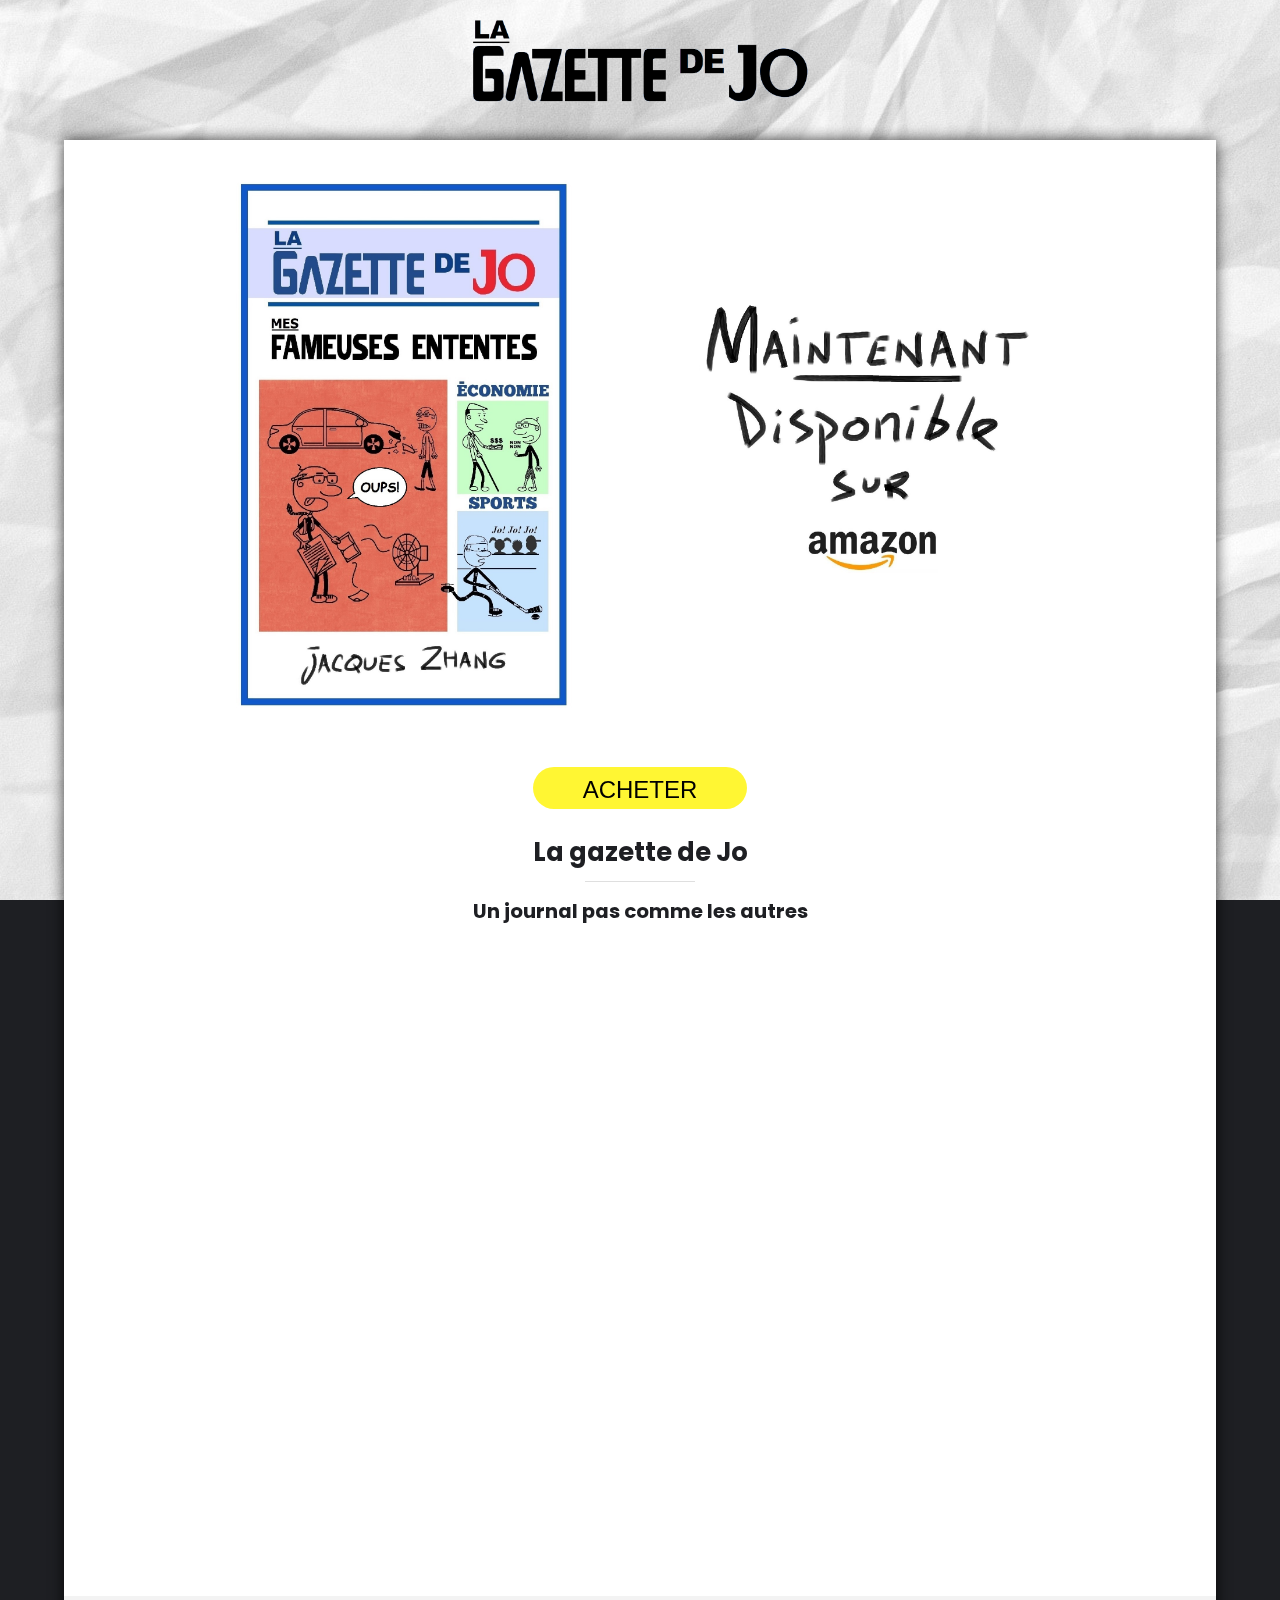
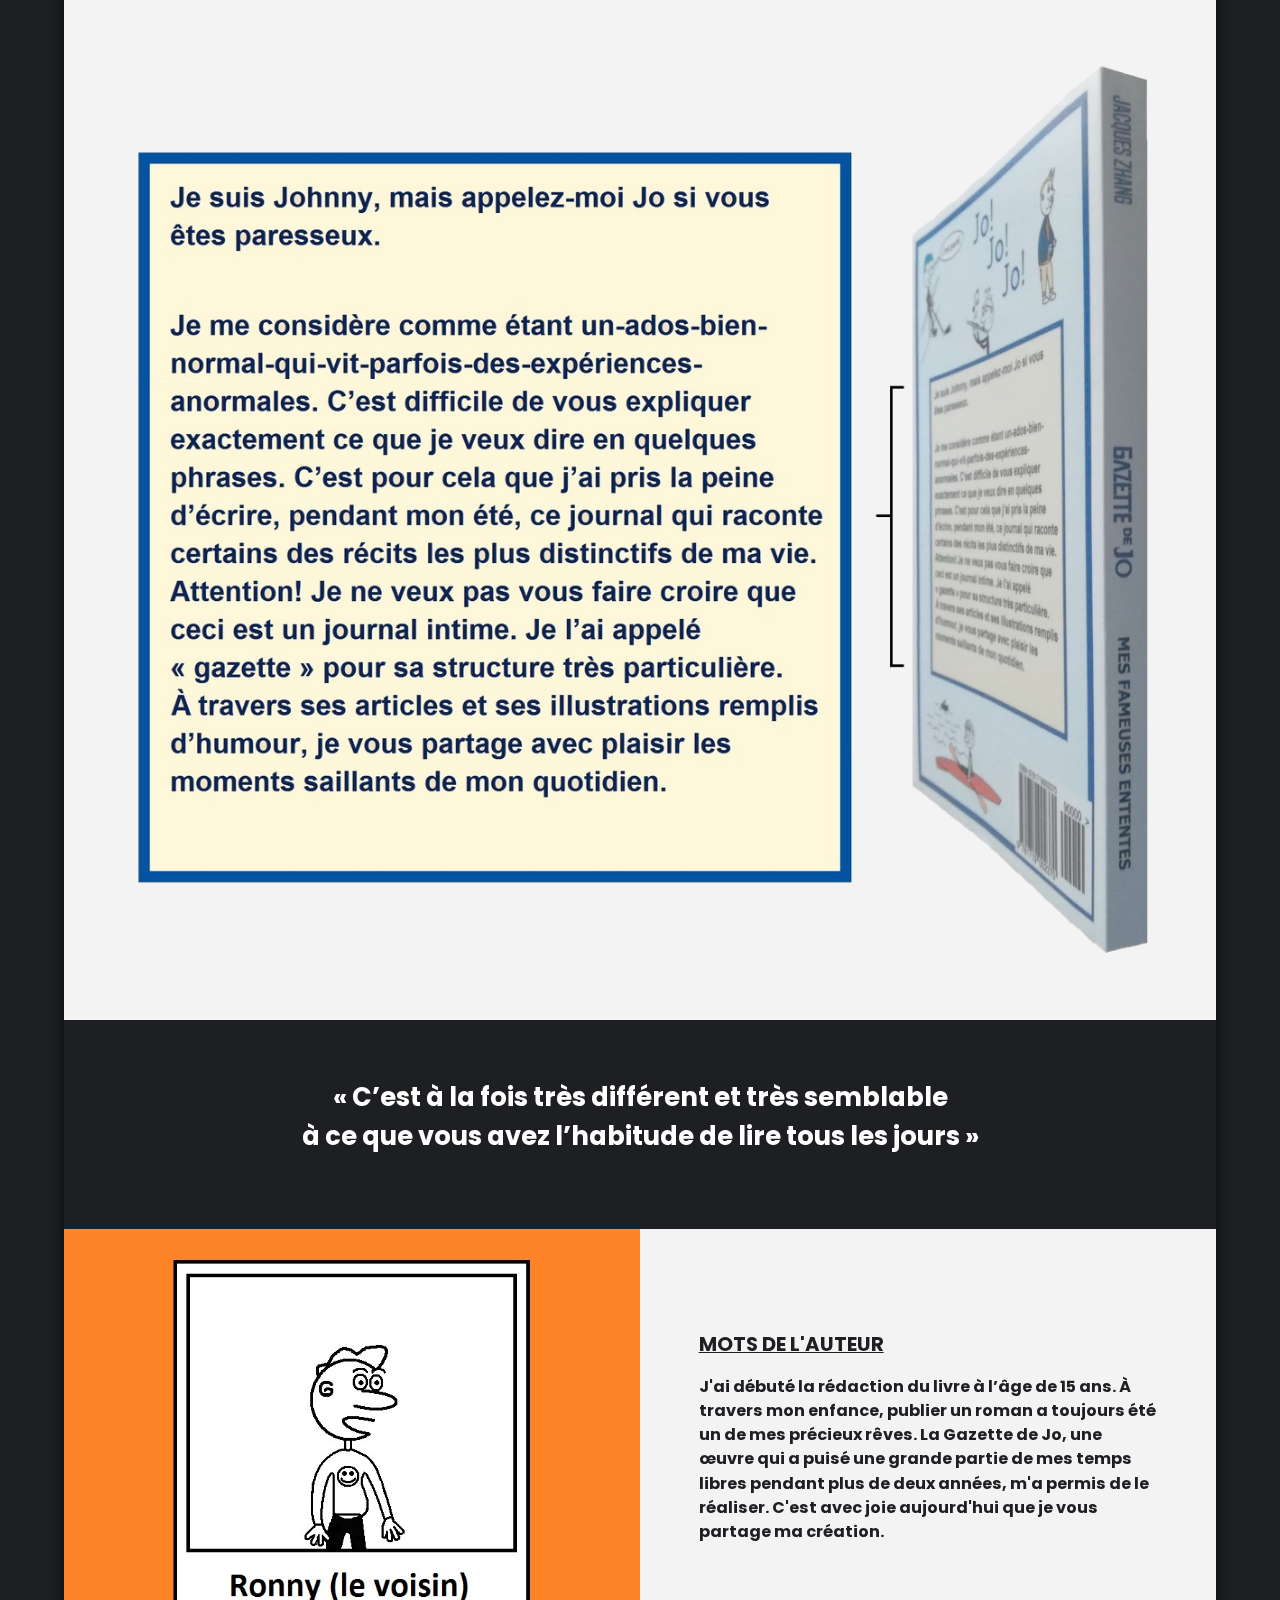
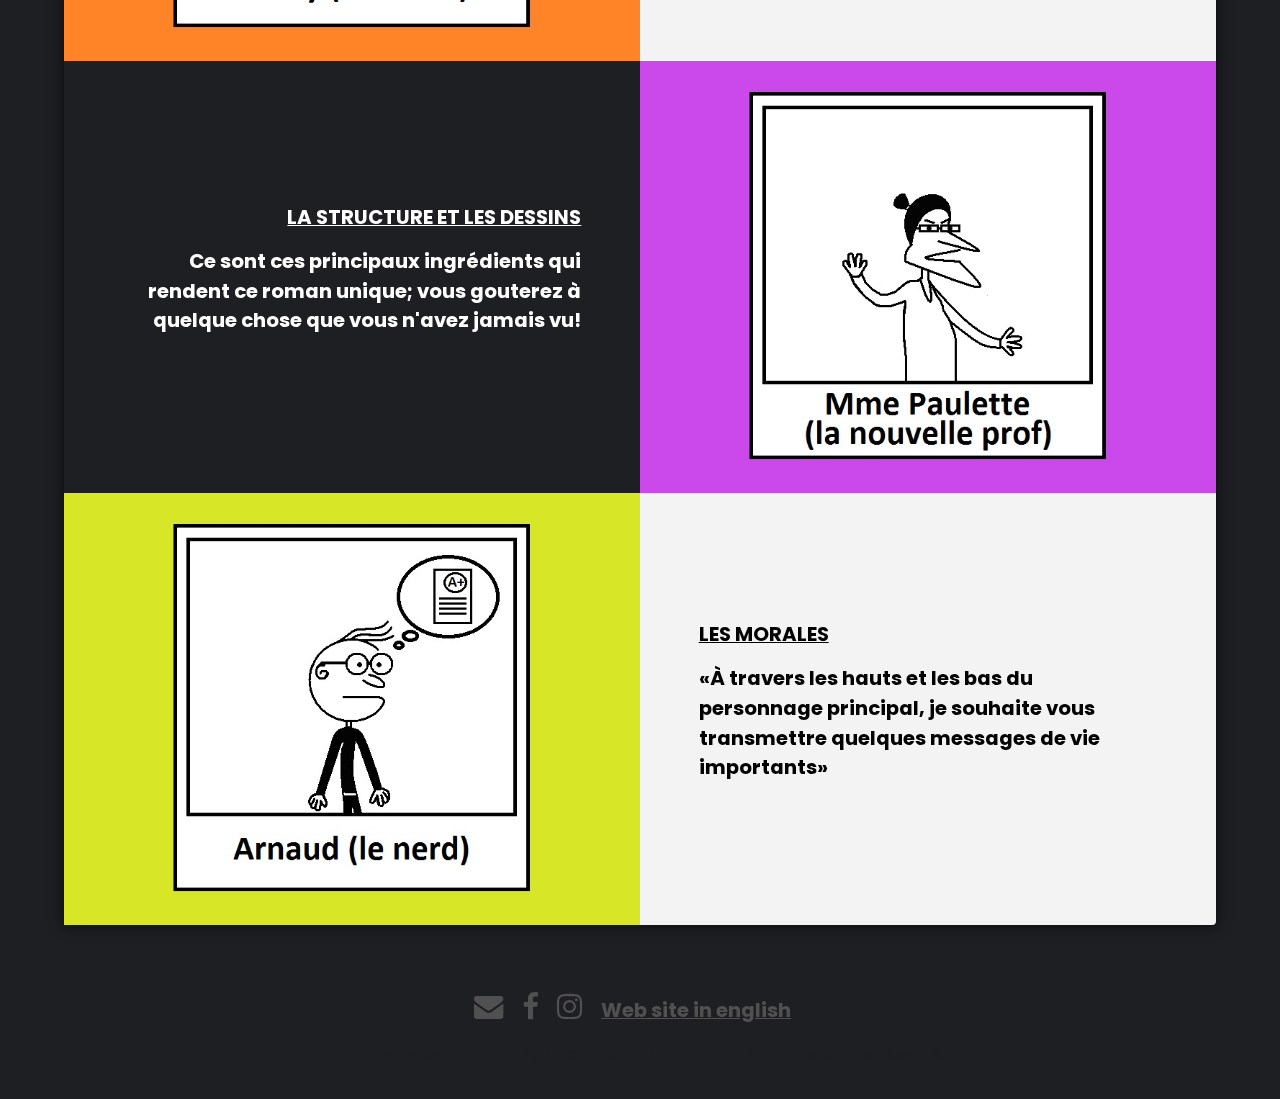
==== index.html @ 469463ec "changed mobile top padding" ====
<!DOCTYPE HTML>
<html>
	<head>
		<title>Gazette de Jo</title>
		<link rel="shortcut icon" href="images/icon.png"/>
		<meta charset="utf-8" />
		<meta name="viewport" content="width=device-width, initial-scale=1" />
		<link rel="stylesheet" href="assets/css/main.css" />
	</head>
	<body>

		<!-- Header -->
		<header id="header">
			<img src="images/titre.png" width="350" height="94" style="position:relative"/><br><br>
			<!--<div class="logo"><a href="#">Gazette de Jo <span>par Jacques Zhang</span></a></div>-->
		</header>

		<!-- Main -->
			<section id="main">
				<div class="inner">

				<!-- One -->
					<section id="one" class="wrapper style1">

						<div class="image fit flush">
							<img src="images/pic02.jpg" alt=""/>
						</div>
					
						<header class="special">							
							<button class="buybutton" onclick="location.href='https://www.amazon.com/gazette-Jo-fameuses-ententes-French/dp/1719002371/ref=sr_1_2?keywords=gazette+de+jo&qid=1561827714&s=gateway&sr=8-2'">Acheter</button>
							<br><br>
							<h2>La gazette de Jo</h2>
							<h3>Un journal pas comme les autres</h3>
							
							<div class="videoWrapper">
							<iframe width="100%" height="349" src="https://www.youtube.com/embed/JRRqluKBMIY" frameborder="0" allow="accelerometer; autoplay; encrypted-media; gyroscope; picture-in-picture" allowfullscreen></iframe>
							</div>
						</header>
						
						<div class="content">
							<div class="image fit flush" >
								<img src="images/preview.png" alt=""/>
							</div>
						</div>
						
					</section>

				<!-- Two -->
 					<section id="two" class="wrapper style2">
						<div class="content">
							<center><h2 style="color:#FFFFFF">« C’est à la fois très différent et très semblable <br> à ce que vous avez l’habitude de lire tous les jours »<h2></center> 
						</div>
					</section> 

				<!-- Three -->
					<section id="three" class="wrapper">
						<div class="spotlight">
							<div class="image flush"><img src="images/pic06.jpg" alt="" /></div>
							<div class="inner">
								<h3><u>MOTS DE L'AUTEUR</u></h3>
								<h4>J'ai débuté la rédaction du livre à l’âge de 15 ans. 
											À travers mon enfance, publier un roman a toujours été un de mes précieux rêves. 
											La Gazette de Jo, une œuvre qui a puisé une grande partie de mes temps libres pendant plus de deux années, m'a permis de le réaliser.
											C'est avec joie aujourd'hui que je vous partage ma création.</h4>			
							</div>
						</div>
						<div class="spotlight alt">
							<div class="image flush"><img src="images/pic07.jpg" alt="" /></div>
							<div  class="inner">
								<h3 style="color:#FFFFFF"><u>LA STRUCTURE ET LES DESSINS</u></h3>
								<h3 style="color:#FFFFFF">Ce sont ces principaux ingrédients qui rendent ce roman unique; vous gouterez à quelque chose que vous n'avez jamais vu!</h3>
							</div>
						</div>
						<div class="spotlight">
							<div class="image flush"><img src="images/pic08.jpg" alt="" /></div>
							<div class="inner">
								<h3 style="color:#000000"><u>LES MORALES</u></h3>
								<h3 style="color:#000000">«À travers les hauts et les bas du personnage principal, je souhaite vous transmettre quelques messages de vie importants»</h3>
							</div>
						</div>
					</section>

				</div>
			</section>

		<!-- Footer -->
			<footer id="footer">
				<div class="container">
					<ul class="icons">
						<!--<li><a href="#" class="icon fa-twitter" style="color:#000000"><span class="label">Twitter</span></a></li>-->
						<li><h1 class="icon fa-envelope" style="color:#505050" id="myBtn"></li>
						<li><a href="#" class="icon fa-facebook" style="color:#505050"><span class="label">Facebook</span></a></li>
						<li><a href="#" class="icon fa-instagram" style="color:#505050"><span class="label">Instagram</span></a></li>
						<!--<li><a href="#" class="icon fa-envelope-o" style="color:#000000"><span class="label">Email</span></a></li>-->
						<!-- english -->
						<li><h3><a href="en.html" style="color:#505050"><u>Web site in english</u></a></h3></li>
						<h4>
							La Gazette de Jo. Copyright © 2019, JACQUES ZHANG. Tous droits réservés.
						</h4>
					</ul>
				</div>
			</footer>

			<!-- The Modal -->
			<div id="myModal" class="modal">
			  <!-- Modal content -->
			  <div class="modal-content">
				 <div class="modal-header">
					<span class="close">&times;</span>
					<h3>Contact: jo@gazettejo.com (questions ou suggestions)</h3>
				 </div>
			  </div>
			</div>
			
		<!-- Scripts -->
			<script src="assets/js/jquery.min.js"></script>
			<script src="assets/js/jquery.poptrox.min.js"></script>
			<script src="assets/js/skel.min.js"></script>
			<script src="assets/js/util.js"></script>
			<script src="assets/js/main.js"></script>
			<script src="assets/js/modalScript.js"></script>

	</body>
</html>
---- assets/css/main.css ----
@import url(font-awesome.min.css);
@import url("https://fonts.googleapis.com/css?family=Poppins:300,400,500,600,700");

/*
	Caminar by TEMPLATED
	templated.co @templatedco
	Released for free under the Creative Commons Attribution 3.0 license (templated.co/license)
*/

/* Reset */

	html, body, div, span, applet, object, iframe, h1, h2, h3, h4, h5, h6, p, blockquote, pre, a, abbr, acronym, address, big, cite, code, del, dfn, em, img, ins, kbd, q, s, samp, small, strike, strong, sub, sup, tt, var, b, u, i, center, dl, dt, dd, ol, ul, li, fieldset, form, label, legend, table, caption, tbody, tfoot, thead, tr, th, td, article, aside, canvas, details, embed, figure, figcaption, footer, header, hgroup, menu, nav, output, ruby, section, summary, time, mark, audio, video {
		margin: 0;
		padding: 0;
		border: 0;
		font-size: 100%;
		font: inherit;
		vertical-align: baseline;
	}

	article, aside, details, figcaption, figure, footer, header, hgroup, menu, nav, section {
		display: block;
	}

	body {
		line-height: 1;
	}

	ol, ul {
		list-style: none;
	}

	blockquote, q {
		quotes: none;
	}

	blockquote:before, blockquote:after, q:before, q:after {
		content: '';
		content: none;
	}

	table {
		border-collapse: collapse;
		border-spacing: 0;
	}

	body {
		-webkit-text-size-adjust: none;
	}

/* Box Model */

	*, *:before, *:after {
		-moz-box-sizing: border-box;
		-webkit-box-sizing: border-box;
		box-sizing: border-box;
	}

/* Containers */

	.container {
		margin-left: auto;
		margin-right: auto;
	}

	.container.\31 25\25 {
		width: 100%;
		max-width: 100rem;
		min-width: 80rem;
	}

	.container.\37 5\25 {
		width: 60rem;
	}

	.container.\35 0\25 {
		width: 40rem;
	}

	.container.\32 5\25 {
		width: 20rem;
	}

	.container {
		width: 80rem;
	}

	@media screen and (max-width: 1680px) {

		.container.\31 25\25 {
			width: 100%;
			max-width: 100rem;
			min-width: 80rem;
		}

		.container.\37 5\25 {
			width: 60rem;
		}

		.container.\35 0\25 {
			width: 40rem;
		}

		.container.\32 5\25 {
			width: 20rem;
		}

		.container {
			width: 80rem;
		}

	}

	@media screen and (max-width: 1280px) {

		.container.\31 25\25 {
			width: 100%;
			max-width: 81.25rem;
			min-width: 65rem;
		}

		.container.\37 5\25 {
			width: 48.75rem;
		}

		.container.\35 0\25 {
			width: 32.5rem;
		}

		.container.\32 5\25 {
			width: 16.25rem;
		}

		.container {
			width: 65rem;
		}

	}

	@media screen and (max-width: 980px) {

		.container.\31 25\25 {
			width: 100%;
			max-width: 112.5%;
			min-width: 90%;
		}

		.container.\37 5\25 {
			width: 67.5%;
		}

		.container.\35 0\25 {
			width: 45%;
		}

		.container.\32 5\25 {
			width: 22.5%;
		}

		.container {
			width: 90%;
		}

	}

	@media screen and (max-width: 736px) {

		.container.\31 25\25 {
			width: 100%;
			max-width: 112.5%;
			min-width: 90%;
		}

		.container.\37 5\25 {
			width: 67.5%;
		}

		.container.\35 0\25 {
			width: 45%;
		}

		.container.\32 5\25 {
			width: 22.5%;
		}

		.container {
			width: 90% !important;
		}

	}

	@media screen and (max-width: 480px) {

		.container.\31 25\25 {
			width: 100%;
			max-width: 112.5%;
			min-width: 90%;
		}

		.container.\37 5\25 {
			width: 67.5%;
		}

		.container.\35 0\25 {
			width: 45%;
		}

		.container.\32 5\25 {
			width: 22.5%;
		}

		.container {
			width: 90% !important;
		}

	}

/* Grid */

	.row {
		border-bottom: solid 1px transparent;
		-moz-box-sizing: border-box;
		-webkit-box-sizing: border-box;
		box-sizing: border-box;
	}

	.row > * {
		float: left;
		-moz-box-sizing: border-box;
		-webkit-box-sizing: border-box;
		box-sizing: border-box;
	}

	.row:after, .row:before {
		content: '';
		display: block;
		clear: both;
		height: 0;
	}

	.row.uniform > * > :first-child {
		margin-top: 0;
	}

	.row.uniform > * > :last-child {
		margin-bottom: 0;
	}

	.row.\30 \25 > * {
		padding: 0 0 0 0rem;
	}

	.row.\30 \25 {
		margin: 0 0 -1px 0rem;
	}

	.row.uniform.\30 \25 > * {
		padding: 0rem 0 0 0rem;
	}

	.row.uniform.\30 \25 {
		margin: 0rem 0 -1px 0rem;
	}

	.row > * {
		padding: 0 0 0 2rem;
	}

	.row {
		margin: 0 0 -1px -2rem;
	}

	.row.uniform > * {
		padding: 2rem 0 0 2rem;
	}

	.row.uniform {
		margin: -2rem 0 -1px -2rem;
	}

	.row.\32 00\25 > * {
		padding: 0 0 0 4rem;
	}

	.row.\32 00\25 {
		margin: 0 0 -1px -4rem;
	}

	.row.uniform.\32 00\25 > * {
		padding: 4rem 0 0 4rem;
	}

	.row.uniform.\32 00\25 {
		margin: -4rem 0 -1px -4rem;
	}

	.row.\31 50\25 > * {
		padding: 0 0 0 3rem;
	}

	.row.\31 50\25 {
		margin: 0 0 -1px -3rem;
	}

	.row.uniform.\31 50\25 > * {
		padding: 3rem 0 0 3rem;
	}

	.row.uniform.\31 50\25 {
		margin: -3rem 0 -1px -3rem;
	}

	.row.\35 0\25 > * {
		padding: 0 0 0 1rem;
	}

	.row.\35 0\25 {
		margin: 0 0 -1px -1rem;
	}

	.row.uniform.\35 0\25 > * {
		padding: 1rem 0 0 1rem;
	}

	.row.uniform.\35 0\25 {
		margin: -1rem 0 -1px -1rem;
	}

	.row.\32 5\25 > * {
		padding: 0 0 0 0.5rem;
	}

	.row.\32 5\25 {
		margin: 0 0 -1px -0.5rem;
	}

	.row.uniform.\32 5\25 > * {
		padding: 0.5rem 0 0 0.5rem;
	}

	.row.uniform.\32 5\25 {
		margin: -0.5rem 0 -1px -0.5rem;
	}

	.\31 2u, .\31 2u\24 {
		width: 100%;
		clear: none;
		margin-left: 0;
	}

	.\31 1u, .\31 1u\24 {
		width: 91.6666666667%;
		clear: none;
		margin-left: 0;
	}

	.\31 0u, .\31 0u\24 {
		width: 83.3333333333%;
		clear: none;
		margin-left: 0;
	}

	.\39 u, .\39 u\24 {
		width: 75%;
		clear: none;
		margin-left: 0;
	}

	.\38 u, .\38 u\24 {
		width: 66.6666666667%;
		clear: none;
		margin-left: 0;
	}

	.\37 u, .\37 u\24 {
		width: 58.3333333333%;
		clear: none;
		margin-left: 0;
	}

	.\36 u, .\36 u\24 {
		width: 50%;
		clear: none;
		margin-left: 0;
	}

	.\35 u, .\35 u\24 {
		width: 41.6666666667%;
		clear: none;
		margin-left: 0;
	}

	.\34 u, .\34 u\24 {
		width: 33.3333333333%;
		clear: none;
		margin-left: 0;
	}

	.\33 u, .\33 u\24 {
		width: 25%;
		clear: none;
		margin-left: 0;
	}

	.\32 u, .\32 u\24 {
		width: 16.6666666667%;
		clear: none;
		margin-left: 0;
	}

	.\31 u, .\31 u\24 {
		width: 8.3333333333%;
		clear: none;
		margin-left: 0;
	}

	.\31 2u\24 + *,
	.\31 1u\24 + *,
	.\31 0u\24 + *,
	.\39 u\24 + *,
	.\38 u\24 + *,
	.\37 u\24 + *,
	.\36 u\24 + *,
	.\35 u\24 + *,
	.\34 u\24 + *,
	.\33 u\24 + *,
	.\32 u\24 + *,
	.\31 u\24 + * {
		clear: left;
	}

	.\-11u {
		margin-left: 91.66667%;
	}

	.\-10u {
		margin-left: 83.33333%;
	}

	.\-9u {
		margin-left: 75%;
	}

	.\-8u {
		margin-left: 66.66667%;
	}

	.\-7u {
		margin-left: 58.33333%;
	}

	.\-6u {
		margin-left: 50%;
	}

	.\-5u {
		margin-left: 41.66667%;
	}

	.\-4u {
		margin-left: 33.33333%;
	}

	.\-3u {
		margin-left: 25%;
	}

	.\-2u {
		margin-left: 16.66667%;
	}

	.\-1u {
		margin-left: 8.33333%;
	}

	@media screen and (max-width: 1680px) {

		.row > * {
			padding: 0 0 0 2rem;
		}

		.row {
			margin: 0 0 -1px -2rem;
		}

		.row.uniform > * {
			padding: 2rem 0 0 2rem;
		}

		.row.uniform {
			margin: -2rem 0 -1px -2rem;
		}

		.row.\32 00\25 > * {
			padding: 0 0 0 4rem;
		}

		.row.\32 00\25 {
			margin: 0 0 -1px -4rem;
		}

		.row.uniform.\32 00\25 > * {
			padding: 4rem 0 0 4rem;
		}

		.row.uniform.\32 00\25 {
			margin: -4rem 0 -1px -4rem;
		}

		.row.\31 50\25 > * {
			padding: 0 0 0 3rem;
		}

		.row.\31 50\25 {
			margin: 0 0 -1px -3rem;
		}

		.row.uniform.\31 50\25 > * {
			padding: 3rem 0 0 3rem;
		}

		.row.uniform.\31 50\25 {
			margin: -3rem 0 -1px -3rem;
		}

		.row.\35 0\25 > * {
			padding: 0 0 0 1rem;
		}

		.row.\35 0\25 {
			margin: 0 0 -1px -1rem;
		}

		.row.uniform.\35 0\25 > * {
			padding: 1rem 0 0 1rem;
		}

		.row.uniform.\35 0\25 {
			margin: -1rem 0 -1px -1rem;
		}

		.row.\32 5\25 > * {
			padding: 0 0 0 0.5rem;
		}

		.row.\32 5\25 {
			margin: 0 0 -1px -0.5rem;
		}

		.row.uniform.\32 5\25 > * {
			padding: 0.5rem 0 0 0.5rem;
		}

		.row.uniform.\32 5\25 {
			margin: -0.5rem 0 -1px -0.5rem;
		}

		.\31 2u\28xlarge\29, .\31 2u\24\28xlarge\29 {
			width: 100%;
			clear: none;
			margin-left: 0;
		}

		.\31 1u\28xlarge\29, .\31 1u\24\28xlarge\29 {
			width: 91.6666666667%;
			clear: none;
			margin-left: 0;
		}

		.\31 0u\28xlarge\29, .\31 0u\24\28xlarge\29 {
			width: 83.3333333333%;
			clear: none;
			margin-left: 0;
		}

		.\39 u\28xlarge\29, .\39 u\24\28xlarge\29 {
			width: 75%;
			clear: none;
			margin-left: 0;
		}

		.\38 u\28xlarge\29, .\38 u\24\28xlarge\29 {
			width: 66.6666666667%;
			clear: none;
			margin-left: 0;
		}

		.\37 u\28xlarge\29, .\37 u\24\28xlarge\29 {
			width: 58.3333333333%;
			clear: none;
			margin-left: 0;
		}

		.\36 u\28xlarge\29, .\36 u\24\28xlarge\29 {
			width: 50%;
			clear: none;
			margin-left: 0;
		}

		.\35 u\28xlarge\29, .\35 u\24\28xlarge\29 {
			width: 41.6666666667%;
			clear: none;
			margin-left: 0;
		}

		.\34 u\28xlarge\29, .\34 u\24\28xlarge\29 {
			width: 33.3333333333%;
			clear: none;
			margin-left: 0;
		}

		.\33 u\28xlarge\29, .\33 u\24\28xlarge\29 {
			width: 25%;
			clear: none;
			margin-left: 0;
		}

		.\32 u\28xlarge\29, .\32 u\24\28xlarge\29 {
			width: 16.6666666667%;
			clear: none;
			margin-left: 0;
		}

		.\31 u\28xlarge\29, .\31 u\24\28xlarge\29 {
			width: 8.3333333333%;
			clear: none;
			margin-left: 0;
		}

		.\31 2u\24\28xlarge\29 + *,
		.\31 1u\24\28xlarge\29 + *,
		.\31 0u\24\28xlarge\29 + *,
		.\39 u\24\28xlarge\29 + *,
		.\38 u\24\28xlarge\29 + *,
		.\37 u\24\28xlarge\29 + *,
		.\36 u\24\28xlarge\29 + *,
		.\35 u\24\28xlarge\29 + *,
		.\34 u\24\28xlarge\29 + *,
		.\33 u\24\28xlarge\29 + *,
		.\32 u\24\28xlarge\29 + *,
		.\31 u\24\28xlarge\29 + * {
			clear: left;
		}

		.\-11u\28xlarge\29 {
			margin-left: 91.66667%;
		}

		.\-10u\28xlarge\29 {
			margin-left: 83.33333%;
		}

		.\-9u\28xlarge\29 {
			margin-left: 75%;
		}

		.\-8u\28xlarge\29 {
			margin-left: 66.66667%;
		}

		.\-7u\28xlarge\29 {
			margin-left: 58.33333%;
		}

		.\-6u\28xlarge\29 {
			margin-left: 50%;
		}

		.\-5u\28xlarge\29 {
			margin-left: 41.66667%;
		}

		.\-4u\28xlarge\29 {
			margin-left: 33.33333%;
		}

		.\-3u\28xlarge\29 {
			margin-left: 25%;
		}

		.\-2u\28xlarge\29 {
			margin-left: 16.66667%;
		}

		.\-1u\28xlarge\29 {
			margin-left: 8.33333%;
		}

	}

	@media screen and (max-width: 1280px) {

		.row > * {
			padding: 0 0 0 1.5rem;
		}

		.row {
			margin: 0 0 -1px -1.5rem;
		}

		.row.uniform > * {
			padding: 1.5rem 0 0 1.5rem;
		}

		.row.uniform {
			margin: -1.5rem 0 -1px -1.5rem;
		}

		.row.\32 00\25 > * {
			padding: 0 0 0 3rem;
		}

		.row.\32 00\25 {
			margin: 0 0 -1px -3rem;
		}

		.row.uniform.\32 00\25 > * {
			padding: 3rem 0 0 3rem;
		}

		.row.uniform.\32 00\25 {
			margin: -3rem 0 -1px -3rem;
		}

		.row.\31 50\25 > * {
			padding: 0 0 0 2.25rem;
		}

		.row.\31 50\25 {
			margin: 0 0 -1px -2.25rem;
		}

		.row.uniform.\31 50\25 > * {
			padding: 2.25rem 0 0 2.25rem;
		}

		.row.uniform.\31 50\25 {
			margin: -2.25rem 0 -1px -2.25rem;
		}

		.row.\35 0\25 > * {
			padding: 0 0 0 0.75rem;
		}

		.row.\35 0\25 {
			margin: 0 0 -1px -0.75rem;
		}

		.row.uniform.\35 0\25 > * {
			padding: 0.75rem 0 0 0.75rem;
		}

		.row.uniform.\35 0\25 {
			margin: -0.75rem 0 -1px -0.75rem;
		}

		.row.\32 5\25 > * {
			padding: 0 0 0 0.375rem;
		}

		.row.\32 5\25 {
			margin: 0 0 -1px -0.375rem;
		}

		.row.uniform.\32 5\25 > * {
			padding: 0.375rem 0 0 0.375rem;
		}

		.row.uniform.\32 5\25 {
			margin: -0.375rem 0 -1px -0.375rem;
		}

		.\31 2u\28large\29, .\31 2u\24\28large\29 {
			width: 100%;
			clear: none;
			margin-left: 0;
		}

		.\31 1u\28large\29, .\31 1u\24\28large\29 {
			width: 91.6666666667%;
			clear: none;
			margin-left: 0;
		}

		.\31 0u\28large\29, .\31 0u\24\28large\29 {
			width: 83.3333333333%;
			clear: none;
			margin-left: 0;
		}

		.\39 u\28large\29, .\39 u\24\28large\29 {
			width: 75%;
			clear: none;
			margin-left: 0;
		}

		.\38 u\28large\29, .\38 u\24\28large\29 {
			width: 66.6666666667%;
			clear: none;
			margin-left: 0;
		}

		.\37 u\28large\29, .\37 u\24\28large\29 {
			width: 58.3333333333%;
			clear: none;
			margin-left: 0;
		}

		.\36 u\28large\29, .\36 u\24\28large\29 {
			width: 50%;
			clear: none;
			margin-left: 0;
		}

		.\35 u\28large\29, .\35 u\24\28large\29 {
			width: 41.6666666667%;
			clear: none;
			margin-left: 0;
		}

		.\34 u\28large\29, .\34 u\24\28large\29 {
			width: 33.3333333333%;
			clear: none;
			margin-left: 0;
		}

		.\33 u\28large\29, .\33 u\24\28large\29 {
			width: 25%;
			clear: none;
			margin-left: 0;
		}

		.\32 u\28large\29, .\32 u\24\28large\29 {
			width: 16.6666666667%;
			clear: none;
			margin-left: 0;
		}

		.\31 u\28large\29, .\31 u\24\28large\29 {
			width: 8.3333333333%;
			clear: none;
			margin-left: 0;
		}

		.\31 2u\24\28large\29 + *,
		.\31 1u\24\28large\29 + *,
		.\31 0u\24\28large\29 + *,
		.\39 u\24\28large\29 + *,
		.\38 u\24\28large\29 + *,
		.\37 u\24\28large\29 + *,
		.\36 u\24\28large\29 + *,
		.\35 u\24\28large\29 + *,
		.\34 u\24\28large\29 + *,
		.\33 u\24\28large\29 + *,
		.\32 u\24\28large\29 + *,
		.\31 u\24\28large\29 + * {
			clear: left;
		}

		.\-11u\28large\29 {
			margin-left: 91.66667%;
		}

		.\-10u\28large\29 {
			margin-left: 83.33333%;
		}

		.\-9u\28large\29 {
			margin-left: 75%;
		}

		.\-8u\28large\29 {
			margin-left: 66.66667%;
		}

		.\-7u\28large\29 {
			margin-left: 58.33333%;
		}

		.\-6u\28large\29 {
			margin-left: 50%;
		}

		.\-5u\28large\29 {
			margin-left: 41.66667%;
		}

		.\-4u\28large\29 {
			margin-left: 33.33333%;
		}

		.\-3u\28large\29 {
			margin-left: 25%;
		}

		.\-2u\28large\29 {
			margin-left: 16.66667%;
		}

		.\-1u\28large\29 {
			margin-left: 8.33333%;
		}

	}

	@media screen and (max-width: 980px) {

		.row > * {
			padding: 0 0 0 1.5rem;
		}

		.row {
			margin: 0 0 -1px -1.5rem;
		}

		.row.uniform > * {
			padding: 1.5rem 0 0 1.5rem;
		}

		.row.uniform {
			margin: -1.5rem 0 -1px -1.5rem;
		}

		.row.\32 00\25 > * {
			padding: 0 0 0 3rem;
		}

		.row.\32 00\25 {
			margin: 0 0 -1px -3rem;
		}

		.row.uniform.\32 00\25 > * {
			padding: 3rem 0 0 3rem;
		}

		.row.uniform.\32 00\25 {
			margin: -3rem 0 -1px -3rem;
		}

		.row.\31 50\25 > * {
			padding: 0 0 0 2.25rem;
		}

		.row.\31 50\25 {
			margin: 0 0 -1px -2.25rem;
		}

		.row.uniform.\31 50\25 > * {
			padding: 2.25rem 0 0 2.25rem;
		}

		.row.uniform.\31 50\25 {
			margin: -2.25rem 0 -1px -2.25rem;
		}

		.row.\35 0\25 > * {
			padding: 0 0 0 0.75rem;
		}

		.row.\35 0\25 {
			margin: 0 0 -1px -0.75rem;
		}

		.row.uniform.\35 0\25 > * {
			padding: 0.75rem 0 0 0.75rem;
		}

		.row.uniform.\35 0\25 {
			margin: -0.75rem 0 -1px -0.75rem;
		}

		.row.\32 5\25 > * {
			padding: 0 0 0 0.375rem;
		}

		.row.\32 5\25 {
			margin: 0 0 -1px -0.375rem;
		}

		.row.uniform.\32 5\25 > * {
			padding: 0.375rem 0 0 0.375rem;
		}

		.row.uniform.\32 5\25 {
			margin: -0.375rem 0 -1px -0.375rem;
		}

		.\31 2u\28medium\29, .\31 2u\24\28medium\29 {
			width: 100%;
			clear: none;
			margin-left: 0;
		}

		.\31 1u\28medium\29, .\31 1u\24\28medium\29 {
			width: 91.6666666667%;
			clear: none;
			margin-left: 0;
		}

		.\31 0u\28medium\29, .\31 0u\24\28medium\29 {
			width: 83.3333333333%;
			clear: none;
			margin-left: 0;
		}

		.\39 u\28medium\29, .\39 u\24\28medium\29 {
			width: 75%;
			clear: none;
			margin-left: 0;
		}

		.\38 u\28medium\29, .\38 u\24\28medium\29 {
			width: 66.6666666667%;
			clear: none;
			margin-left: 0;
		}

		.\37 u\28medium\29, .\37 u\24\28medium\29 {
			width: 58.3333333333%;
			clear: none;
			margin-left: 0;
		}

		.\36 u\28medium\29, .\36 u\24\28medium\29 {
			width: 50%;
			clear: none;
			margin-left: 0;
		}

		.\35 u\28medium\29, .\35 u\24\28medium\29 {
			width: 41.6666666667%;
			clear: none;
			margin-left: 0;
		}

		.\34 u\28medium\29, .\34 u\24\28medium\29 {
			width: 33.3333333333%;
			clear: none;
			margin-left: 0;
		}

		.\33 u\28medium\29, .\33 u\24\28medium\29 {
			width: 25%;
			clear: none;
			margin-left: 0;
		}

		.\32 u\28medium\29, .\32 u\24\28medium\29 {
			width: 16.6666666667%;
			clear: none;
			margin-left: 0;
		}

		.\31 u\28medium\29, .\31 u\24\28medium\29 {
			width: 8.3333333333%;
			clear: none;
			margin-left: 0;
		}

		.\31 2u\24\28medium\29 + *,
		.\31 1u\24\28medium\29 + *,
		.\31 0u\24\28medium\29 + *,
		.\39 u\24\28medium\29 + *,
		.\38 u\24\28medium\29 + *,
		.\37 u\24\28medium\29 + *,
		.\36 u\24\28medium\29 + *,
		.\35 u\24\28medium\29 + *,
		.\34 u\24\28medium\29 + *,
		.\33 u\24\28medium\29 + *,
		.\32 u\24\28medium\29 + *,
		.\31 u\24\28medium\29 + * {
			clear: left;
		}

		.\-11u\28medium\29 {
			margin-left: 91.66667%;
		}

		.\-10u\28medium\29 {
			margin-left: 83.33333%;
		}

		.\-9u\28medium\29 {
			margin-left: 75%;
		}

		.\-8u\28medium\29 {
			margin-left: 66.66667%;
		}

		.\-7u\28medium\29 {
			margin-left: 58.33333%;
		}

		.\-6u\28medium\29 {
			margin-left: 50%;
		}

		.\-5u\28medium\29 {
			margin-left: 41.66667%;
		}

		.\-4u\28medium\29 {
			margin-left: 33.33333%;
		}

		.\-3u\28medium\29 {
			margin-left: 25%;
		}

		.\-2u\28medium\29 {
			margin-left: 16.66667%;
		}

		.\-1u\28medium\29 {
			margin-left: 8.33333%;
		}

	}

	@media screen and (max-width: 736px) {

		.row > * {
			padding: 0 0 0 1.25rem;
		}

		.row {
			margin: 0 0 -1px -1.25rem;
		}

		.row.uniform > * {
			padding: 1.25rem 0 0 1.25rem;
		}

		.row.uniform {
			margin: -1.25rem 0 -1px -1.25rem;
		}

		.row.\32 00\25 > * {
			padding: 0 0 0 2.5rem;
		}

		.row.\32 00\25 {
			margin: 0 0 -1px -2.5rem;
		}

		.row.uniform.\32 00\25 > * {
			padding: 2.5rem 0 0 2.5rem;
		}

		.row.uniform.\32 00\25 {
			margin: -2.5rem 0 -1px -2.5rem;
		}

		.row.\31 50\25 > * {
			padding: 0 0 0 1.875rem;
		}

		.row.\31 50\25 {
			margin: 0 0 -1px -1.875rem;
		}

		.row.uniform.\31 50\25 > * {
			padding: 1.875rem 0 0 1.875rem;
		}

		.row.uniform.\31 50\25 {
			margin: -1.875rem 0 -1px -1.875rem;
		}

		.row.\35 0\25 > * {
			padding: 0 0 0 0.625rem;
		}

		.row.\35 0\25 {
			margin: 0 0 -1px -0.625rem;
		}

		.row.uniform.\35 0\25 > * {
			padding: 0.625rem 0 0 0.625rem;
		}

		.row.uniform.\35 0\25 {
			margin: -0.625rem 0 -1px -0.625rem;
		}

		.row.\32 5\25 > * {
			padding: 0 0 0 0.3125rem;
		}

		.row.\32 5\25 {
			margin: 0 0 -1px -0.3125rem;
		}

		.row.uniform.\32 5\25 > * {
			padding: 0.3125rem 0 0 0.3125rem;
		}

		.row.uniform.\32 5\25 {
			margin: -0.3125rem 0 -1px -0.3125rem;
		}

		.\31 2u\28small\29, .\31 2u\24\28small\29 {
			width: 100%;
			clear: none;
			margin-left: 0;
		}

		.\31 1u\28small\29, .\31 1u\24\28small\29 {
			width: 91.6666666667%;
			clear: none;
			margin-left: 0;
		}

		.\31 0u\28small\29, .\31 0u\24\28small\29 {
			width: 83.3333333333%;
			clear: none;
			margin-left: 0;
		}

		.\39 u\28small\29, .\39 u\24\28small\29 {
			width: 75%;
			clear: none;
			margin-left: 0;
		}

		.\38 u\28small\29, .\38 u\24\28small\29 {
			width: 66.6666666667%;
			clear: none;
			margin-left: 0;
		}

		.\37 u\28small\29, .\37 u\24\28small\29 {
			width: 58.3333333333%;
			clear: none;
			margin-left: 0;
		}

		.\36 u\28small\29, .\36 u\24\28small\29 {
			width: 50%;
			clear: none;
			margin-left: 0;
		}

		.\35 u\28small\29, .\35 u\24\28small\29 {
			width: 41.6666666667%;
			clear: none;
			margin-left: 0;
		}

		.\34 u\28small\29, .\34 u\24\28small\29 {
			width: 33.3333333333%;
			clear: none;
			margin-left: 0;
		}

		.\33 u\28small\29, .\33 u\24\28small\29 {
			width: 25%;
			clear: none;
			margin-left: 0;
		}

		.\32 u\28small\29, .\32 u\24\28small\29 {
			width: 16.6666666667%;
			clear: none;
			margin-left: 0;
		}

		.\31 u\28small\29, .\31 u\24\28small\29 {
			width: 8.3333333333%;
			clear: none;
			margin-left: 0;
		}

		.\31 2u\24\28small\29 + *,
		.\31 1u\24\28small\29 + *,
		.\31 0u\24\28small\29 + *,
		.\39 u\24\28small\29 + *,
		.\38 u\24\28small\29 + *,
		.\37 u\24\28small\29 + *,
		.\36 u\24\28small\29 + *,
		.\35 u\24\28small\29 + *,
		.\34 u\24\28small\29 + *,
		.\33 u\24\28small\29 + *,
		.\32 u\24\28small\29 + *,
		.\31 u\24\28small\29 + * {
			clear: left;
		}

		.\-11u\28small\29 {
			margin-left: 91.66667%;
		}

		.\-10u\28small\29 {
			margin-left: 83.33333%;
		}

		.\-9u\28small\29 {
			margin-left: 75%;
		}

		.\-8u\28small\29 {
			margin-left: 66.66667%;
		}

		.\-7u\28small\29 {
			margin-left: 58.33333%;
		}

		.\-6u\28small\29 {
			margin-left: 50%;
		}

		.\-5u\28small\29 {
			margin-left: 41.66667%;
		}

		.\-4u\28small\29 {
			margin-left: 33.33333%;
		}

		.\-3u\28small\29 {
			margin-left: 25%;
		}

		.\-2u\28small\29 {
			margin-left: 16.66667%;
		}

		.\-1u\28small\29 {
			margin-left: 8.33333%;
		}

	}

	@media screen and (max-width: 480px) {

		.row > * {
			padding: 0 0 0 1.25rem;
		}

		.row {
			margin: 0 0 -1px -1.25rem;
		}

		.row.uniform > * {
			padding: 1.25rem 0 0 1.25rem;
		}

		.row.uniform {
			margin: -1.25rem 0 -1px -1.25rem;
		}

		.row.\32 00\25 > * {
			padding: 0 0 0 2.5rem;
		}

		.row.\32 00\25 {
			margin: 0 0 -1px -2.5rem;
		}

		.row.uniform.\32 00\25 > * {
			padding: 2.5rem 0 0 2.5rem;
		}

		.row.uniform.\32 00\25 {
			margin: -2.5rem 0 -1px -2.5rem;
		}

		.row.\31 50\25 > * {
			padding: 0 0 0 1.875rem;
		}

		.row.\31 50\25 {
			margin: 0 0 -1px -1.875rem;
		}

		.row.uniform.\31 50\25 > * {
			padding: 1.875rem 0 0 1.875rem;
		}

		.row.uniform.\31 50\25 {
			margin: -1.875rem 0 -1px -1.875rem;
		}

		.row.\35 0\25 > * {
			padding: 0 0 0 0.625rem;
		}

		.row.\35 0\25 {
			margin: 0 0 -1px -0.625rem;
		}

		.row.uniform.\35 0\25 > * {
			padding: 0.625rem 0 0 0.625rem;
		}

		.row.uniform.\35 0\25 {
			margin: -0.625rem 0 -1px -0.625rem;
		}

		.row.\32 5\25 > * {
			padding: 0 0 0 0.3125rem;
		}

		.row.\32 5\25 {
			margin: 0 0 -1px -0.3125rem;
		}

		.row.uniform.\32 5\25 > * {
			padding: 0.3125rem 0 0 0.3125rem;
		}

		.row.uniform.\32 5\25 {
			margin: -0.3125rem 0 -1px -0.3125rem;
		}

		.\31 2u\28xsmall\29, .\31 2u\24\28xsmall\29 {
			width: 100%;
			clear: none;
			margin-left: 0;
		}

		.\31 1u\28xsmall\29, .\31 1u\24\28xsmall\29 {
			width: 91.6666666667%;
			clear: none;
			margin-left: 0;
		}

		.\31 0u\28xsmall\29, .\31 0u\24\28xsmall\29 {
			width: 83.3333333333%;
			clear: none;
			margin-left: 0;
		}

		.\39 u\28xsmall\29, .\39 u\24\28xsmall\29 {
			width: 75%;
			clear: none;
			margin-left: 0;
		}

		.\38 u\28xsmall\29, .\38 u\24\28xsmall\29 {
			width: 66.6666666667%;
			clear: none;
			margin-left: 0;
		}

		.\37 u\28xsmall\29, .\37 u\24\28xsmall\29 {
			width: 58.3333333333%;
			clear: none;
			margin-left: 0;
		}

		.\36 u\28xsmall\29, .\36 u\24\28xsmall\29 {
			width: 50%;
			clear: none;
			margin-left: 0;
		}

		.\35 u\28xsmall\29, .\35 u\24\28xsmall\29 {
			width: 41.6666666667%;
			clear: none;
			margin-left: 0;
		}

		.\34 u\28xsmall\29, .\34 u\24\28xsmall\29 {
			width: 33.3333333333%;
			clear: none;
			margin-left: 0;
		}

		.\33 u\28xsmall\29, .\33 u\24\28xsmall\29 {
			width: 25%;
			clear: none;
			margin-left: 0;
		}

		.\32 u\28xsmall\29, .\32 u\24\28xsmall\29 {
			width: 16.6666666667%;
			clear: none;
			margin-left: 0;
		}

		.\31 u\28xsmall\29, .\31 u\24\28xsmall\29 {
			width: 8.3333333333%;
			clear: none;
			margin-left: 0;
		}

		.\31 2u\24\28xsmall\29 + *,
		.\31 1u\24\28xsmall\29 + *,
		.\31 0u\24\28xsmall\29 + *,
		.\39 u\24\28xsmall\29 + *,
		.\38 u\24\28xsmall\29 + *,
		.\37 u\24\28xsmall\29 + *,
		.\36 u\24\28xsmall\29 + *,
		.\35 u\24\28xsmall\29 + *,
		.\34 u\24\28xsmall\29 + *,
		.\33 u\24\28xsmall\29 + *,
		.\32 u\24\28xsmall\29 + *,
		.\31 u\24\28xsmall\29 + * {
			clear: left;
		}

		.\-11u\28xsmall\29 {
			margin-left: 91.66667%;
		}

		.\-10u\28xsmall\29 {
			margin-left: 83.33333%;
		}

		.\-9u\28xsmall\29 {
			margin-left: 75%;
		}

		.\-8u\28xsmall\29 {
			margin-left: 66.66667%;
		}

		.\-7u\28xsmall\29 {
			margin-left: 58.33333%;
		}

		.\-6u\28xsmall\29 {
			margin-left: 50%;
		}

		.\-5u\28xsmall\29 {
			margin-left: 41.66667%;
		}

		.\-4u\28xsmall\29 {
			margin-left: 33.33333%;
		}

		.\-3u\28xsmall\29 {
			margin-left: 25%;
		}

		.\-2u\28xsmall\29 {
			margin-left: 16.66667%;
		}

		.\-1u\28xsmall\29 {
			margin-left: 8.33333%;
		}

	}

/* Basic */

	@-ms-viewport {
		width: device-width;
	}

	body {
		-ms-overflow-style: scrollbar;
	}

	@media screen and (max-width: 480px) {

		html, body {
			min-width: 320px;
		}

	}

	body {
		background: #fff;
	}

		body.is-loading *, body.is-loading *:before, body.is-loading *:after {
			-moz-animation: none !important;
			-webkit-animation: none !important;
			-ms-animation: none !important;
			animation: none !important;
			-moz-transition: none !important;
			-webkit-transition: none !important;
			-ms-transition: none !important;
			transition: none !important;
		}

/* Type */

	html {
		font-size: 13pt;
	}

		@media screen and (max-width: 1680px) {

			html {
				font-size: 11pt;
			}

		}

		@media screen and (max-width: 1280px) {

			html {
				font-size: 11pt;
			}

		}

		@media screen and (max-width: 980px) {

			html {
				font-size: 12pt;
			}

		}

		@media screen and (max-width: 736px) {

			html {
				font-size: 12pt;
			}

		}

		@media screen and (max-width: 480px) {

			html {
				font-size: 12pt;
			}

		}

	body {
		background-color: #fff;
		color: rgba(0, 0, 0, 0.5);
	}

	body, input, select, textarea {
		font-family: "Poppins", sans-serif;
		font-weight: 300;
		font-size: 1rem;
		line-height: 1.65;
	}

	a {
		text-decoration: underline;
	}

		a:hover {
			text-decoration: none;
		}

	strong, b {
		font-weight: 600;
	}

	em, i {
		font-style: italic;
	}

	p {
		margin: 0 0 2rem 0;
	}

		p:last-child {
			margin: 0;
		}

		p.special {
			text-transform: uppercase;
			font-size: .75rem;
			font-weight: 300;
			margin: 0 0 .5rem 0;
			padding: 0 0 1rem 0;
			letter-spacing: .25rem;
		}

			p.special:after {
				content: '';
				position: absolute;
				margin: auto;
				right: 0;
				bottom: 0;
				left: 0;
				width: 50%;
				height: 1px;
				background-color: rgba(0, 0, 0, 0.125);
			}

	h1, h2, h3, h4, h5, h6 {
		font-weight: 700;
		line-height: 1.5;
		margin: 0 0 1rem 0;
	}

		h1 a, h2 a, h3 a, h4 a, h5 a, h6 a {
			color: inherit;
			text-decoration: none;
		}

	h2 {
		font-size: 1.75rem;
	}

	h3 {
		font-size: 1.35rem;
	}

	h4 {
		font-size: 1.1rem;
	}

	h5 {
		font-size: 0.9rem;
	}

	h6 {
		font-size: 0.7rem;
	}

	sub {
		font-size: 0.8rem;
		position: relative;
		top: 0.5rem;
	}

	sup {
		font-size: 0.8rem;
		position: relative;
		top: -0.5rem;
	}

	blockquote {
		border-left: solid 4px;
		font-style: italic;
		margin: 0 0 2rem 0;
		padding: 0.5rem 0 0.5rem 2rem;
	}

	code {
		border-radius: 4px;
		border: solid 1px;
		font-family: "Courier New", monospace;
		font-size: 0.9rem;
		margin: 0 0.25rem;
		padding: 0.25rem 0.65rem;
	}

	pre {
		-webkit-overflow-scrolling: touch;
		font-family: "Courier New", monospace;
		font-size: 0.9rem;
		margin: 0 0 2rem 0;
	}

		pre code {
			display: block;
			line-height: 1.75;
			padding: 1rem 1.5rem;
			overflow-x: auto;
		}

	hr {
		border: 0;
		border-bottom: solid 1px;
		margin: 2rem 0;
	}

		hr.major {
			margin: 3rem 0;
		}

	.align-left {
		text-align: left;
	}

	.align-center {
		text-align: center;
	}

	.align-right {
		text-align: right;
	}

	input, select, textarea {
		color: #1e1f23;
	}

	a {
		color: #54a354;
	}

	strong, b {
		color: #1e1f23;
	}

	h1, h2, h3, h4, h5, h6 {
		color: #1e1f23;
	}

	blockquote {
		border-left-color: rgba(144, 144, 144, 0.25);
	}

	code {
		background: rgba(144, 144, 144, 0.075);
		border-color: rgba(144, 144, 144, 0.25);
	}

	hr {
		border-bottom-color: rgba(144, 144, 144, 0.25);
	}

/* Box */

	.box {
		margin-bottom: 2rem;
		background: rgba(255, 255, 255, 0.95);
		border-radius: 4px;
	}

		.box .image.fit {
			margin: 0;
			border-radius: 0;
		}

			.box .image.fit img {
				border-radius: 0;
			}

		.box header {
			margin: 0 0 2rem 0;
		}

			.box header h2 {
				margin-bottom: 1rem;
				position: relative;
				padding-bottom: 1rem;
				font-weight: 700;
			}

				.box header h2:after {
					content: '';
					position: absolute;
					margin: auto;
					right: 0;
					bottom: 0;
					left: 0;
					width: 10%;
					height: 1px;
					background-color: rgba(0, 0, 0, 0.125);
				}

			.box header p {
				text-transform: uppercase;
				font-size: .75rem;
				font-weight: 300;
				margin: 1rem 0;
				padding: 0;
				letter-spacing: .25rem;
			}

		.box .content {
			padding: 3rem;
		}

		.box > :last-child,
		.box > :last-child > :last-child,
		.box > :last-child > :last-child > :last-child {
			margin-bottom: 0;
		}

		.box.alt {
			border: 0;
			border-radius: 0;
			padding: 0;
		}

		@media screen and (max-width: 736px) {

			.box .content {
				padding: 2rem;
			}

		}

	.box {
		border-color: rgba(144, 144, 144, 0.25);
	}

/* Button */

	input[type="submit"],
	input[type="reset"],
	input[type="button"],
	button,
	.button {
		-moz-appearance: none;
		-webkit-appearance: none;
		-ms-appearance: none;
		appearance: none;
		-moz-transition: background-color 0.2s ease-in-out, color 0.2s ease-in-out;
		-webkit-transition: background-color 0.2s ease-in-out, color 0.2s ease-in-out;
		-ms-transition: background-color 0.2s ease-in-out, color 0.2s ease-in-out;
		transition: background-color 0.2s ease-in-out, color 0.2s ease-in-out;
		border-radius: 4px;
		border: 0;
		cursor: pointer;
		display: inline-block;
		font-weight: 300;
		height: 2.85rem;
		line-height: 2.95rem;
		padding: 0 1.5rem;
		text-align: center;
		text-decoration: none;
		text-transform: uppercase;
		white-space: nowrap;
	}

		input[type="submit"].icon,
		input[type="reset"].icon,
		input[type="button"].icon,
		button.icon,
		.button.icon {
			padding-left: 1.35rem;
		}

			input[type="submit"].icon:before,
			input[type="reset"].icon:before,
			input[type="button"].icon:before,
			button.icon:before,
			.button.icon:before {
				margin-right: 0.5rem;
			}

		input[type="submit"].fit,
		input[type="reset"].fit,
		input[type="button"].fit,
		button.fit,
		.button.fit {
			display: block;
			margin: 0 0 1rem 0;
			width: 100%;
		}

		input[type="submit"].small,
		input[type="reset"].small,
		input[type="button"].small,
		button.small,
		.button.small {
			font-size: 0.8rem;
		}

		input[type="submit"].big,
		input[type="reset"].big,
		input[type="button"].big,
		button.big,
		.button.big {
			font-size: 1.35rem;
		}

		input[type="submit"].disabled, input[type="submit"]:disabled,
		input[type="reset"].disabled,
		input[type="reset"]:disabled,
		input[type="button"].disabled,
		input[type="button"]:disabled,
		button.disabled,
		button:disabled,
		.button.disabled,
		.button:disabled {
			-moz-pointer-events: none;
			-webkit-pointer-events: none;
			-ms-pointer-events: none;
			pointer-events: none;
			opacity: 0.25;
		}

		@media screen and (max-width: 480px) {

			input[type="submit"],
			input[type="reset"],
			input[type="button"],
			button,
			.button {
				padding: 0;
				width: 100%;
			}

		}

	input[type="submit"],
	input[type="reset"],
	input[type="button"],
	button,
	.button {
		background-color: #f2f2f2;
		color: #000 !important;
	}

		input[type="submit"]:hover,
		input[type="reset"]:hover,
		input[type="button"]:hover,
		button:hover,
		.button:hover {
			background-color: white;
		}

		input[type="submit"]:active,
		input[type="reset"]:active,
		input[type="button"]:active,
		button:active,
		.button:active {
			background-color: #e5e5e5;
		}

		input[type="submit"].alt,
		input[type="reset"].alt,
		input[type="button"].alt,
		button.alt,
		.button.alt {
			background-color: transparent;
			box-shadow: inset 0 0 0 2px rgba(144, 144, 144, 0.25);
			color: #1e1f23 !important;
		}

			input[type="submit"].alt:hover,
			input[type="reset"].alt:hover,
			input[type="button"].alt:hover,
			button.alt:hover,
			.button.alt:hover {
				background-color: rgba(144, 144, 144, 0.075);
			}

			input[type="submit"].alt:active,
			input[type="reset"].alt:active,
			input[type="button"].alt:active,
			button.alt:active,
			.button.alt:active {
				background-color: rgba(144, 144, 144, 0.2);
			}

			input[type="submit"].alt.icon:before,
			input[type="reset"].alt.icon:before,
			input[type="button"].alt.icon:before,
			button.alt.icon:before,
			.button.alt.icon:before {
				color: #bbb;
			}

		input[type="submit"].special,
		input[type="reset"].special,
		input[type="button"].special,
		button.special,
		.button.special {
			background-color: #54a354;
			color: #ffffff !important;
		}

			input[type="submit"].special:hover,
			input[type="reset"].special:hover,
			input[type="button"].special:hover,
			button.special:hover,
			.button.special:hover {
				background-color: #62ae62;
			}

			input[type="submit"].special:active,
			input[type="reset"].special:active,
			input[type="button"].special:active,
			button.special:active,
			.button.special:active {
				background-color: #4b924b;
			}

/* Form */

	form {
		margin: 0 0 2rem 0;
	}

	label {
		display: block;
		font-size: 0.9rem;
		font-weight: 700;
		margin: 0 0 1rem 0;
	}

	input[type="text"],
	input[type="password"],
	input[type="email"],
	select,
	textarea {
		-moz-appearance: none;
		-webkit-appearance: none;
		-ms-appearance: none;
		appearance: none;
		border-radius: 4px;
		border: none;
		border: solid 1px;
		color: inherit;
		display: block;
		outline: 0;
		padding: 0 1rem;
		text-decoration: none;
		width: 100%;
	}

		input[type="text"]:invalid,
		input[type="password"]:invalid,
		input[type="email"]:invalid,
		select:invalid,
		textarea:invalid {
			box-shadow: none;
		}

	.select-wrapper {
		text-decoration: none;
		display: block;
		position: relative;
	}

		.select-wrapper:before {
			-moz-osx-font-smoothing: grayscale;
			-webkit-font-smoothing: antialiased;
			font-family: FontAwesome;
			font-style: normal;
			font-weight: normal;
			text-transform: none !important;
		}

		.select-wrapper:before {
			content: '\f078';
			display: block;
			height: 2.75rem;
			line-height: 2.75rem;
			pointer-events: none;
			position: absolute;
			right: 0;
			text-align: center;
			top: 0;
			width: 2.75rem;
		}

		.select-wrapper select::-ms-expand {
			display: none;
		}

	input[type="text"],
	input[type="password"],
	input[type="email"],
	select {
		height: 2.75rem;
	}

	textarea {
		padding: 0.75rem 1rem;
	}

	input[type="checkbox"],
	input[type="radio"] {
		-moz-appearance: none;
		-webkit-appearance: none;
		-ms-appearance: none;
		appearance: none;
		display: block;
		float: left;
		margin-right: -2rem;
		opacity: 0;
		width: 1rem;
		z-index: -1;
	}

		input[type="checkbox"] + label,
		input[type="radio"] + label {
			text-decoration: none;
			cursor: pointer;
			display: inline-block;
			font-size: 1rem;
			font-weight: 300;
			padding-left: 2.4rem;
			padding-right: 0.75rem;
			position: relative;
		}

			input[type="checkbox"] + label:before,
			input[type="radio"] + label:before {
				-moz-osx-font-smoothing: grayscale;
				-webkit-font-smoothing: antialiased;
				font-family: FontAwesome;
				font-style: normal;
				font-weight: normal;
				text-transform: none !important;
			}

			input[type="checkbox"] + label:before,
			input[type="radio"] + label:before {
				border-radius: 4px;
				border: solid 1px;
				content: '';
				display: inline-block;
				height: 1.65rem;
				left: 0;
				line-height: 1.58125rem;
				position: absolute;
				text-align: center;
				top: 0;
				width: 1.65rem;
			}

		input[type="checkbox"]:checked + label:before,
		input[type="radio"]:checked + label:before {
			content: '\f00c';
		}

	input[type="checkbox"] + label:before {
		border-radius: 4px;
	}

	input[type="radio"] + label:before {
		border-radius: 100%;
	}

	::-webkit-input-placeholder {
		opacity: 1.0;
	}

	:-moz-placeholder {
		opacity: 1.0;
	}

	::-moz-placeholder {
		opacity: 1.0;
	}

	:-ms-input-placeholder {
		opacity: 1.0;
	}

	.formerize-placeholder {
		opacity: 1.0;
	}

	label {
		color: #1e1f23;
	}

	input[type="text"],
	input[type="password"],
	input[type="email"],
	select,
	textarea {
		background: rgba(144, 144, 144, 0.075);
		border-color: rgba(144, 144, 144, 0.25);
	}

		input[type="text"]:focus,
		input[type="password"]:focus,
		input[type="email"]:focus,
		select:focus,
		textarea:focus {
			border-color: #54a354;
			box-shadow: 0 0 0 1px #54a354;
		}

	.select-wrapper:before {
		color: rgba(144, 144, 144, 0.25);
	}

	input[type="checkbox"] + label,
	input[type="radio"] + label {
		color: rgba(0, 0, 0, 0.5);
	}

		input[type="checkbox"] + label:before,
		input[type="radio"] + label:before {
			background: rgba(144, 144, 144, 0.075);
			border-color: rgba(144, 144, 144, 0.25);
		}

	input[type="checkbox"]:checked + label:before,
	input[type="radio"]:checked + label:before {
		background-color: #54a354;
		border-color: #54a354;
		color: #ffffff;
	}

	input[type="checkbox"]:focus + label:before,
	input[type="radio"]:focus + label:before {
		border-color: #54a354;
		box-shadow: 0 0 0 1px #54a354;
	}

	::-webkit-input-placeholder {
		color: #bbb !important;
	}

	:-moz-placeholder {
		color: #bbb !important;
	}

	::-moz-placeholder {
		color: #bbb !important;
	}

	:-ms-input-placeholder {
		color: #bbb !important;
	}

	.formerize-placeholder {
		color: #bbb !important;
	}

/* Gallery */

	.gallery {
		width: 100%;
		margin: 0;
		display: -moz-flex;
		display: -webkit-flex;
		display: -ms-flex;
		display: flex;
		-moz-flex-wrap: wrap;
		-webkit-flex-wrap: wrap;
		-ms-flex-wrap: wrap;
		flex-wrap: wrap;
		-moz-align-items: stretch;
		-webkit-align-items: stretch;
		-ms-align-items: stretch;
		align-items: stretch;
	}

		.gallery .image.fit {
			margin: 0;
		}

		.gallery > * {
			-moz-flex-shrink: 1;
			-webkit-flex-shrink: 1;
			-ms-flex-shrink: 1;
			flex-shrink: 1;
			-moz-flex-grow: 0;
			-webkit-flex-grow: 0;
			-ms-flex-grow: 0;
			flex-grow: 0;
		}

		.gallery > * {
			width: 50%;
		}

		@media screen and (max-width: 980px) {

			.gallery > * {
				width: 100%;
			}

		}

/* Icon */

	.icon {
		text-decoration: none;
		border-bottom: none;
		position: relative;
	}

		.icon:before {
			-moz-osx-font-smoothing: grayscale;
			-webkit-font-smoothing: antialiased;
			font-family: FontAwesome;
			font-style: normal;
			font-weight: normal;
			text-transform: none !important;
		}

		.icon > .label {
			display: none;
		}

/* Image */

	.image {
		display: inline-block;
		position: relative;
	}

		.image.flush {
			margin: 0 !important;
		}

		.image img {
			display: block;
		}

		.image.left, .image.right {
			max-width: 50%;
		}

			.image.left img, .image.right img {
				width: 100%;
			}

		.image.left {
			float: left;
			margin: 0 1rem 1rem 0;
			top: 0.25rem;
		}

		.image.right {
			float: right;
			margin: 0 0 1rem 1rem;
			top: 0.25rem;
		}

		.image.fit {
			display: block;
			margin: 0 0 2rem 0;
			width: 100%;
		}

			.image.fit img {
				width: 100%;
			}

		.image.main {
			display: block;
			margin: 0 0 3rem 0;
			width: 100%;
		}

			.image.main img {
				width: 100%;
			}

/* List */

	ol {
		list-style: decimal;
		margin: 0 0 2rem 0;
		padding-left: 1.25rem;
	}

		ol li {
			padding-left: 0.25rem;
		}

	ul {
		list-style: disc;
		margin: 0 0 2rem 0;
		padding-left: 1rem;
	}

		ul li {
			padding-left: 0.5rem;
		}

		ul.alt {
			list-style: none;
			padding-left: 0;
		}

			ul.alt li {
				border-top: solid 1px;
				padding: 0.5rem 0;
			}

				ul.alt li:first-child {
					border-top: 0;
					padding-top: 0;
				}

		ul.icons {
			cursor: default;
			list-style: none;
			padding-left: 0;
		}

			ul.icons li {
				display: inline-block;
				padding: 0 1rem 0 0;
			}

				ul.icons li:last-child {
					padding-right: 0;
				}

				ul.icons li .icon:before {
					font-size: 2rem;
				}

		ul.actions {
			cursor: default;
			list-style: none;
			padding-left: 0;
		}

			ul.actions li {
				display: inline-block;
				padding: 0 1rem 0 0;
				vertical-align: middle;
			}

				ul.actions li:last-child {
					padding-right: 0;
				}

			ul.actions.small li {
				padding: 0 0.5rem 0 0;
			}

			ul.actions.vertical li {
				display: block;
				padding: 1rem 0 0 0;
			}

				ul.actions.vertical li:first-child {
					padding-top: 0;
				}

				ul.actions.vertical li > * {
					margin-bottom: 0;
				}

			ul.actions.vertical.small li {
				padding: 0.5rem 0 0 0;
			}

				ul.actions.vertical.small li:first-child {
					padding-top: 0;
				}

			ul.actions.fit {
				display: table;
				margin-left: -1rem;
				padding: 0;
				table-layout: fixed;
				width: calc(100% + 1rem);
			}

				ul.actions.fit li {
					display: table-cell;
					padding: 0 0 0 1rem;
				}

					ul.actions.fit li > * {
						margin-bottom: 0;
					}

				ul.actions.fit.small {
					margin-left: -0.5rem;
					width: calc(100% + 0.5rem);
				}

					ul.actions.fit.small li {
						padding: 0 0 0 0.5rem;
					}

			@media screen and (max-width: 480px) {

				ul.actions {
					margin: 0 0 2rem 0;
				}

					ul.actions li {
						padding: 1rem 0 0 0;
						display: block;
						text-align: center;
						width: 100%;
					}

						ul.actions li:first-child {
							padding-top: 0;
						}

						ul.actions li > * {
							width: 100%;
							margin: 0 !important;
						}

							ul.actions li > *.icon:before {
								margin-left: -2rem;
							}

					ul.actions.small li {
						padding: 0.5rem 0 0 0;
					}

						ul.actions.small li:first-child {
							padding-top: 0;
						}

			}

	dl {
		margin: 0 0 2rem 0;
	}

		dl dt {
			display: block;
			font-weight: 700;
			margin: 0 0 1rem 0;
		}

		dl dd {
			margin-left: 2rem;
		}

	ul.alt li {
		border-top-color: rgba(144, 144, 144, 0.25);
	}

/* Section/Article */

	section.special, article.special {
		text-align: center;
	}

	header p {
		position: relative;
		margin: 0 0 1.5rem 0;
	}

	header h2 + p {
		font-size: 1.25rem;
		margin-top: -1rem;
	}

	header h3 + p {
		font-size: 1.1rem;
		margin-top: -0.8rem;
	}

	header h4 + p,
	header h5 + p,
	header h6 + p {
		font-size: 0.9rem;
		margin-top: -0.6rem;
	}

	header p {
		color: #bbb;
	}

/*Spotlight */

	.spotlight {
		display: -moz-flex;
		display: -webkit-flex;
		display: -ms-flex;
		display: flex;
		-moz-flex-wrap: wrap;
		-webkit-flex-wrap: wrap;
		-ms-flex-wrap: wrap;
		flex-wrap: wrap;
		-moz-align-items: center;
		-webkit-align-items: center;
		-ms-align-items: center;
		align-items: center;
	}

		.spotlight > * {
			-moz-flex-shrink: 1;
			-webkit-flex-shrink: 1;
			-ms-flex-shrink: 1;
			flex-shrink: 1;
			-moz-flex-grow: 0;
			-webkit-flex-grow: 0;
			-ms-flex-grow: 0;
			flex-grow: 0;
		}

		.spotlight > * {
			width: 50%;
		}

		.spotlight p:last-child {
			margin: 0;
		}

		.spotlight .inner {
			padding: 6rem;
		}

		.spotlight .image {
			margin: 0;
		}

			.spotlight .image img {
				width: 100%;
			}

		.spotlight.alt {
			background: #1e1f23;
			color: rgba(255, 255, 255, 0.25);
			display: -moz-flex;
			display: -webkit-flex;
			display: -ms-flex;
			display: flex;
			-moz-flex-wrap: wrap;
			-webkit-flex-wrap: wrap;
			-ms-flex-wrap: wrap;
			flex-wrap: wrap;
			-moz-align-items: center;
			-webkit-align-items: center;
			-ms-align-items: center;
			align-items: center;
			text-align: right;
		}

			.spotlight.alt > * {
				-moz-flex-shrink: 1;
				-webkit-flex-shrink: 1;
				-ms-flex-shrink: 1;
				flex-shrink: 1;
				-moz-flex-grow: 0;
				-webkit-flex-grow: 0;
				-ms-flex-grow: 0;
				flex-grow: 0;
			}

			.spotlight.alt h3 {
				color: #FFF;
			}

			.spotlight.alt .image {
				-moz-order: 2;
				-webkit-order: 2;
				-ms-order: 2;
				order: 2;
			}

		@media screen and (max-width: 1280px) {

			.spotlight .inner {
				padding: 4rem;
			}

		}

		@media screen and (max-width: 980px) {

			.spotlight {
				display: -moz-flex;
				display: -webkit-flex;
				display: -ms-flex;
				display: flex;
				-moz-flex-wrap: wrap;
				-webkit-flex-wrap: wrap;
				-ms-flex-wrap: wrap;
				flex-wrap: wrap;
				-moz-align-items: center;
				-webkit-align-items: center;
				-ms-align-items: center;
				align-items: center;
				text-align: center;
			}

				.spotlight > * {
					-moz-flex-shrink: 1;
					-webkit-flex-shrink: 1;
					-ms-flex-shrink: 1;
					flex-shrink: 1;
					-moz-flex-grow: 0;
					-webkit-flex-grow: 0;
					-ms-flex-grow: 0;
					flex-grow: 0;
				}

				.spotlight > * {
					width: 100%;
				}

				.spotlight.alt {
					display: -moz-flex;
					display: -webkit-flex;
					display: -ms-flex;
					display: flex;
					-moz-flex-wrap: wrap;
					-webkit-flex-wrap: wrap;
					-ms-flex-wrap: wrap;
					flex-wrap: wrap;
					-moz-align-items: center;
					-webkit-align-items: center;
					-ms-align-items: center;
					align-items: center;
					text-align: center;
				}

					.spotlight.alt > * {
						-moz-flex-shrink: 1;
						-webkit-flex-shrink: 1;
						-ms-flex-shrink: 1;
						flex-shrink: 1;
						-moz-flex-grow: 0;
						-webkit-flex-grow: 0;
						-ms-flex-grow: 0;
						flex-grow: 0;
					}

					.spotlight.alt .image {
						-moz-order: 0;
						-webkit-order: 0;
						-ms-order: 0;
						order: 0;
					}

		}

		@media screen and (max-width: 736px) {

			.spotlight .inner {
				padding: 2rem;
			}

		}

/* Table */

	.table-wrapper {
		-webkit-overflow-scrolling: touch;
		overflow-x: auto;
	}

	table {
		margin: 0 0 2rem 0;
		width: 100%;
	}

		table tbody tr {
			border: solid 1px;
			border-left: 0;
			border-right: 0;
		}

		table td {
			padding: 0.75rem 0.75rem;
		}

		table th {
			font-size: 0.9rem;
			font-weight: 700;
			padding: 0 0.75rem 0.75rem 0.75rem;
			text-align: left;
		}

		table thead {
			border-bottom: solid 2px;
		}

		table tfoot {
			border-top: solid 2px;
		}

		table.alt {
			border-collapse: separate;
		}

			table.alt tbody tr td {
				border: solid 1px;
				border-left-width: 0;
				border-top-width: 0;
			}

				table.alt tbody tr td:first-child {
					border-left-width: 1px;
				}

			table.alt tbody tr:first-child td {
				border-top-width: 1px;
			}

			table.alt thead {
				border-bottom: 0;
			}

			table.alt tfoot {
				border-top: 0;
			}

	table tbody tr {
		border-color: rgba(144, 144, 144, 0.25);
	}

		table tbody tr:nth-child(2n + 1) {
			background-color: rgba(144, 144, 144, 0.075);
		}

	table th {
		color: #1e1f23;
	}

	table thead {
		border-bottom-color: rgba(144, 144, 144, 0.25);
	}

	table tfoot {
		border-top-color: rgba(144, 144, 144, 0.25);
	}

	table.alt tbody tr td {
		border-color: rgba(144, 144, 144, 0.25);
	}

/* Header */

	body {
		background-color: #1e1f23;
		padding-top: 28px;
	}

		body.is-loading:after {
			visibility: hidden;
			opacity: 0;
		}

		body:after {
			-moz-pointer-events: none;
			-webkit-pointer-events: none;
			-ms-pointer-events: none;
			pointer-events: none;
			-moz-transition: opacity 1.5s ease-in-out, visibility 1.5s;
			-webkit-transition: opacity 1.5s ease-in-out, visibility 1.5s;
			-ms-transition: opacity 1.5s ease-in-out, visibility 1.5s;
			transition: opacity 1.5s ease-in-out, visibility 1.5s;
			content: '';
			background-image: url(../../images/bg.jpg);
			background-attachment: fixed;
			background-position: center;
			background-repeat: no-repeat;
			background-size: cover;
			position: fixed;
			display: block;
			top: 0;
			left: 0;
			height: 100%;
			width: 100%;
			z-index: -1;
			visibility: visible;
			opacity: 1;
		}

			@media screen and (max-width: 980px) {

				body:after {
					background-attachment: scroll;
					background-position: top;
					background-size: 100%;
				}

			}

	#header {
		color: #a6a6a6;
		cursor: default;
		position: relative;
		text-align: center;
		z-index: 10001;
	}

		#header > .logo {
			margin: 0 0 4rem 0;
			padding: 0;
		}

			#header > .logo a {
				font-size: 4rem;
				font-weight: 700;
				color: #FFF;
				text-decoration: none;
				line-height: 1rem;
			}

			#header > .logo span {
				font-weight: 300;
				font-size: 1rem;
				display: block;
				color: rgba(255, 255, 255, 0.65);
			}

	@media screen and (max-width: 1280px) {

		body {
			padding-top: 1rem;
			background-attachment: scroll;
			background-size: auto;
			background-position: top;
		}

	}

	@media screen and (max-width: 736px) {

		#header > .logo {
			margin: 0 0 2rem 0;
		}

			#header > .logo a {
				font-size: 3rem;
			}

	}

/* Main */

	#main > .inner {
		margin: 0 auto;
		width: 80rem;
		max-width: 90%;
		margin-bottom: 2rem;
		background: rgba(255, 255, 255, 0.95);
		-webkit-box-shadow: 0px 0px 15px 0px rgba(0, 0, 0, 0.75);
		-moz-box-shadow: 0px 0px 15px 0px rgba(0, 0, 0, 0.75);
		box-shadow: 0px 0px 15px 0px rgba(0, 0, 0, 0.75);
		border-radius: 4px;
	}

	@media screen and (max-width: 980px) {

		#main .image {
			width: 100%;
			min-width: 100%;
			float: none;
			margin: 0 0 2rem 0;
		}

			#main .image img {
				width: 100%;
			}

	}

	.wrapper > header {
		text-align: center;
		background: #FFF;
		padding: 2rem;
		margin: 0;
	}

		.wrapper > header h2 {
			position: relative;
			padding-bottom: .75rem;
		}

			.wrapper > header h2:after {
				content: '';
				position: absolute;
				margin: auto;
				right: 0;
				bottom: 0;
				left: 0;
				width: 10%;
				height: 1px;
				background-color: rgba(0, 0, 0, 0.125);
			}

		.wrapper > header p {
			text-transform: uppercase;
			font-weight: 300;
			font-size: .8rem;
			letter-spacing: .25rem;
			margin: 0;
		}

		.wrapper > header.special {
			padding: 1rem 2rem;
		}

			@media screen and (max-width: 980px) {

				.wrapper > header.special {
					padding: 1rem 2rem;
				}

			}

		@media screen and (max-width: 736px) {

			.wrapper > header {
				padding: 1.5rem;
			}

				.wrapper > header h2 {
					font-size: 1.5rem;
				}

					.wrapper > header h2:after {
						width: 50%;
					}

		}

	.wrapper.style1 .content {
		padding: 6rem;
	}

		@media screen and (max-width: 1280px) {

			.wrapper.style1 .content {
				padding: 4rem;
			}

		}

		@media screen and (max-width: 736px) {

			.wrapper.style1 .content {
				padding: 2rem;
			}

		}

	.wrapper.style2 {
		background: #1e1f23;
		padding: 6rem;
	}

		.wrapper.style2 header {
			background: #121315;
			border-radius: 4px 4px 0 0;
		}

			.wrapper.style2 header h2 {
				color: #FFF;
			}

				.wrapper.style2 header h2:after {
					background-color: rgba(255, 255, 255, 0.125);
				}

			.wrapper.style2 header p {
				color: rgba(255, 255, 255, 0.25);
			}

		@media screen and (max-width: 1280px) {

			.wrapper.style2 {
				padding: 4rem;
			}

		}

		@media screen and (max-width: 736px) {

			.wrapper.style2 {
				padding: 2rem;
			}

		}
		
		.videoWrapper {
			position: relative;
			padding-bottom: 56.25%; /* 16:9 */
			padding-top: 25px;
			height: 0;
		}
		
		.videoWrapper iframe {
			position: absolute;
			top: 0;
			left: 0;
			width: 100%;
			height: 100%;
		}

/* Footer */

	#footer {
		padding: 2rem 0 0.1rem 0 ;
		text-align: center;
	}

		#footer a {
			color: rgba(255, 255, 255, 0.75);
		}

			#footer a:hover {
				color: #FFF;
			}

		#footer .copyright {
			color: #bbb;
			font-size: 0.9rem;
			margin: 0 0 2rem 0;
			padding: 0 1rem;
			text-align: center;
		}

		@media screen and (max-width: 736px) {

			#footer {
				padding: 1rem 0 0.1rem 0 ;
			}

		}
		
.buybutton {
  display: inline-block;
  padding: 1px 50px;
  font-size: 24px;
  text-align: center;
  text-decoration: none;
  outline: none;
  color: black;
  background-color: #FFF633;
  border: none;
  border-radius: 30px
}

.buybutton:hover {background-color: #ffff99}


/* The Modal (background) */
.modal {
  display: none; /* Hidden by default */
  position: fixed; /* Stay in place */
  z-index: 1; /* Sit on top */
  left: 0;
  top: 0;
  width: 100%; /* Full width */
  height: 100%; /* Full height */
  overflow: auto; /* Enable scroll if needed */
  background-color: rgb(0,0,0); /* Fallback color */
  background-color: rgba(0,0,0,0.4); /* Black w/ opacity */
  -webkit-animation-name: fadeIn; /* Fade in the background */
  -webkit-animation-duration: 0.4s;
  animation-name: fadeIn;
  animation-duration: 0.4s
}

/* Modal Content */
.modal-content {
  position: fixed;
  bottom: 0;
  background-color: #fefefe;
  width: 100%;
  -webkit-animation-name: slideIn;
  -webkit-animation-duration: 0.4s;
  animation-name: slideIn;
  animation-duration: 0.4s
}

/* The Close Button */
.close {
  color: white;
  float: right;
  font-size: 28px;
  font-weight: bold;
}

.close:hover,
.close:focus {
  color: #000;
  text-decoration: none;
  cursor: pointer;
}

.modal-header {
  padding: 2px 16px;
  background-color: #5cb85c;
  color: white;
}

.modal-body {padding: 2px 16px;}

.modal-footer {
  padding: 2px 16px;
  background-color: #5cb85c;
  color: white;
}

/* Add Animation */
@-webkit-keyframes slideIn {
  from {bottom: -300px; opacity: 0} 
  to {bottom: 0; opacity: 1}
}

@keyframes slideIn {
  from {bottom: -300px; opacity: 0}
  to {bottom: 0; opacity: 1}
}

@-webkit-keyframes fadeIn {
  from {opacity: 0} 
  to {opacity: 1}
}

@keyframes fadeIn {
  from {opacity: 0} 
  to {opacity: 1}
}
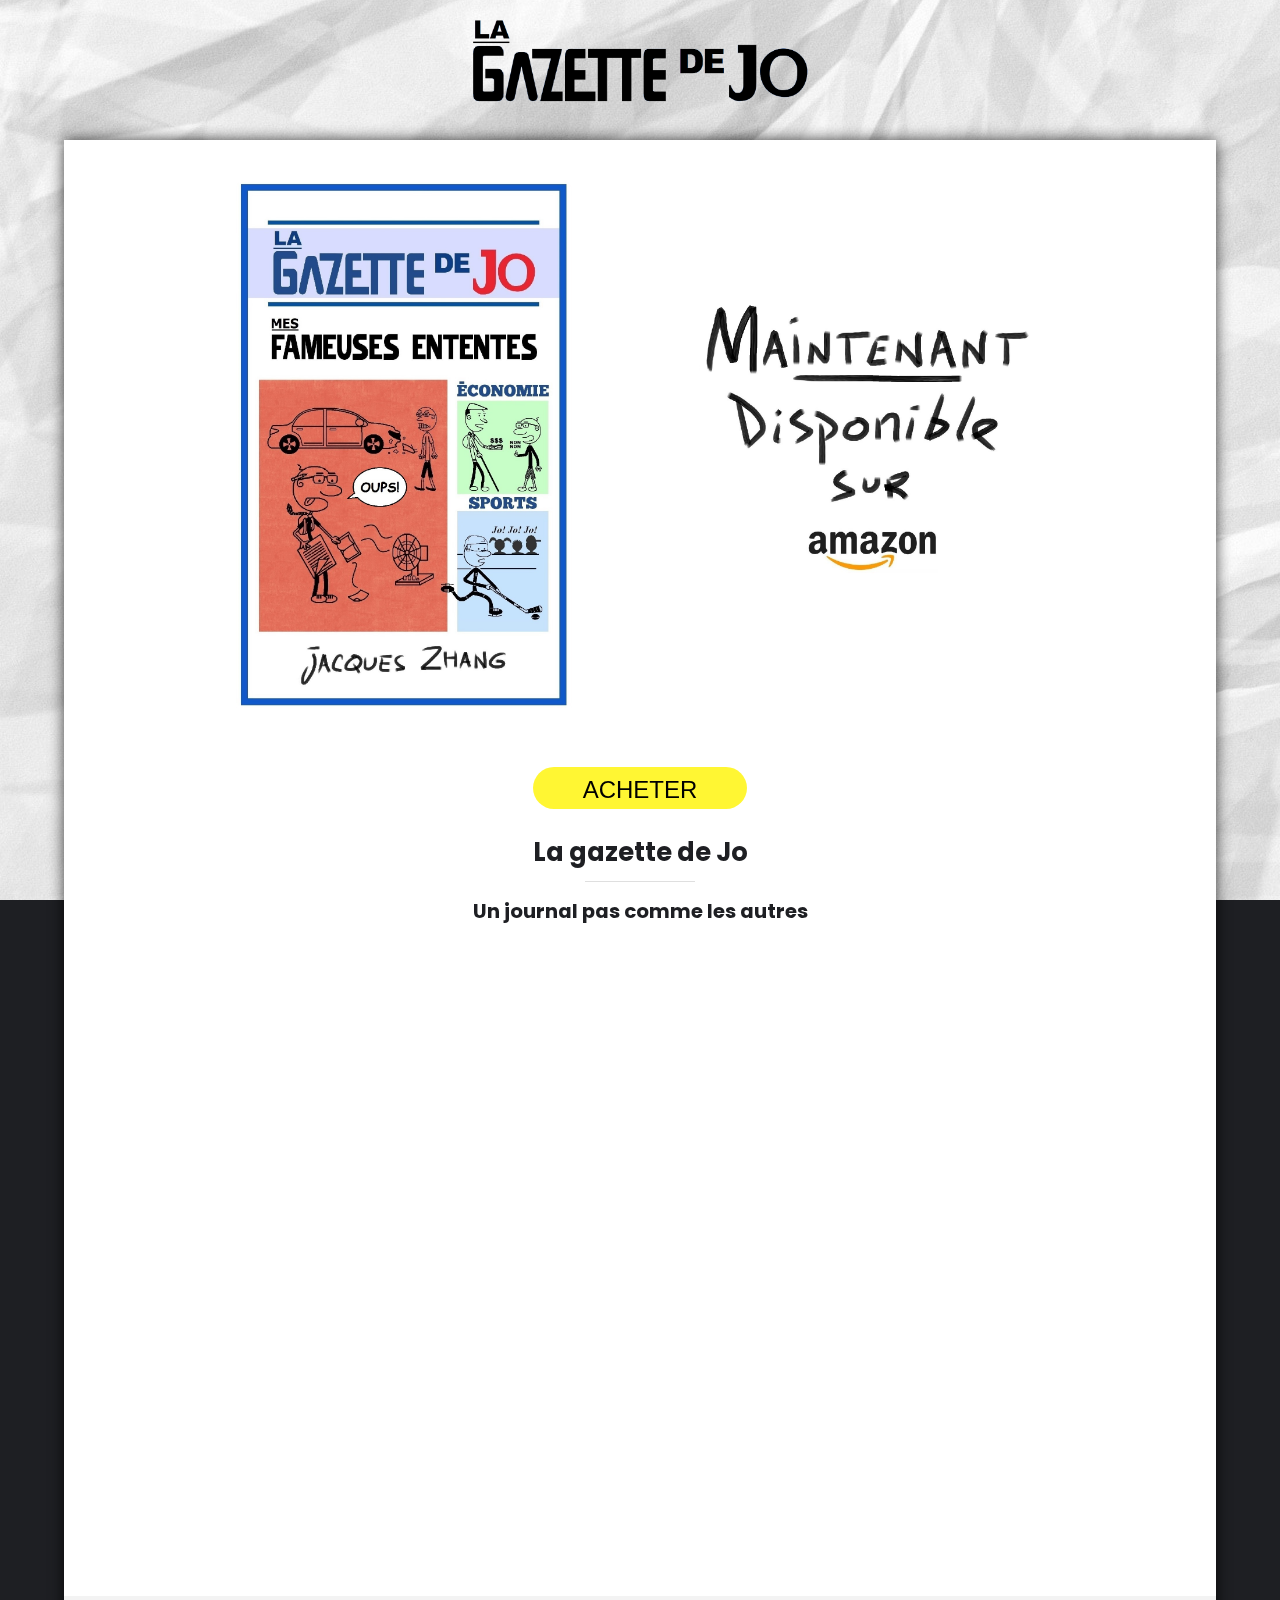
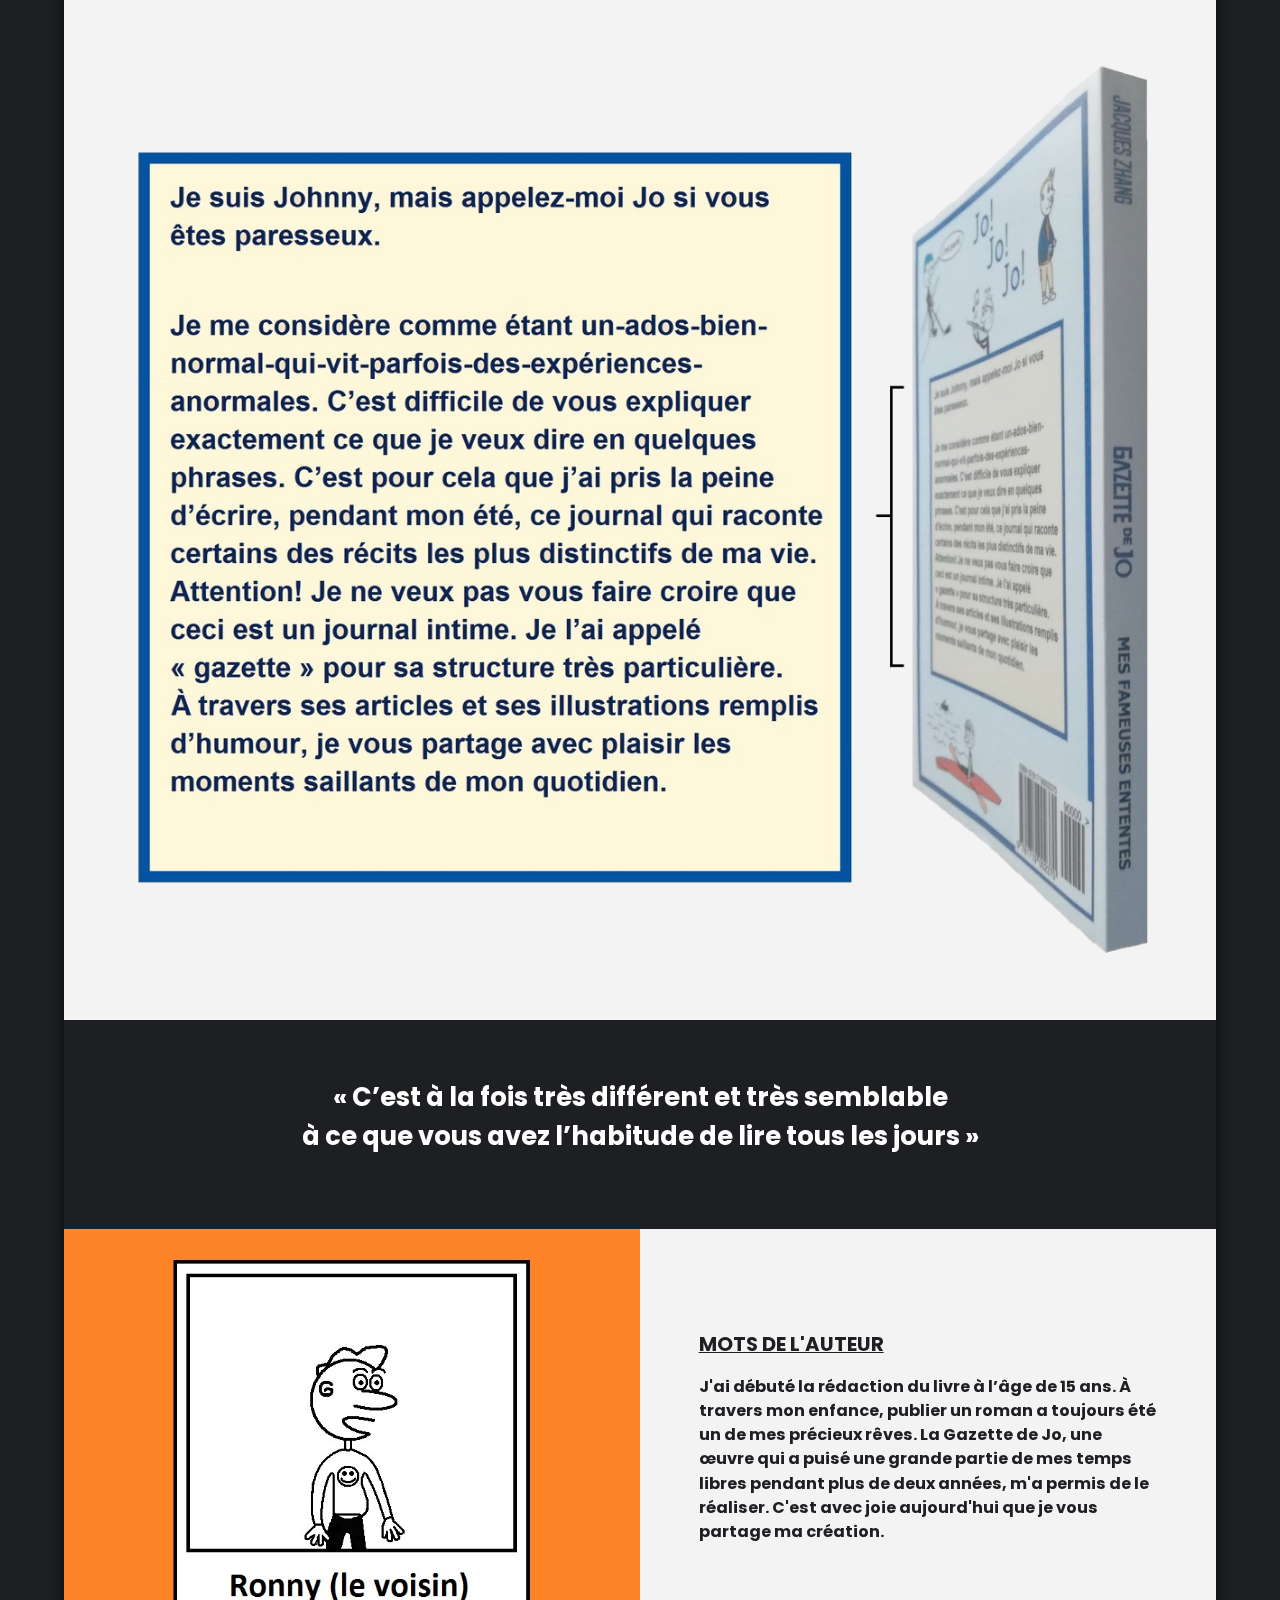
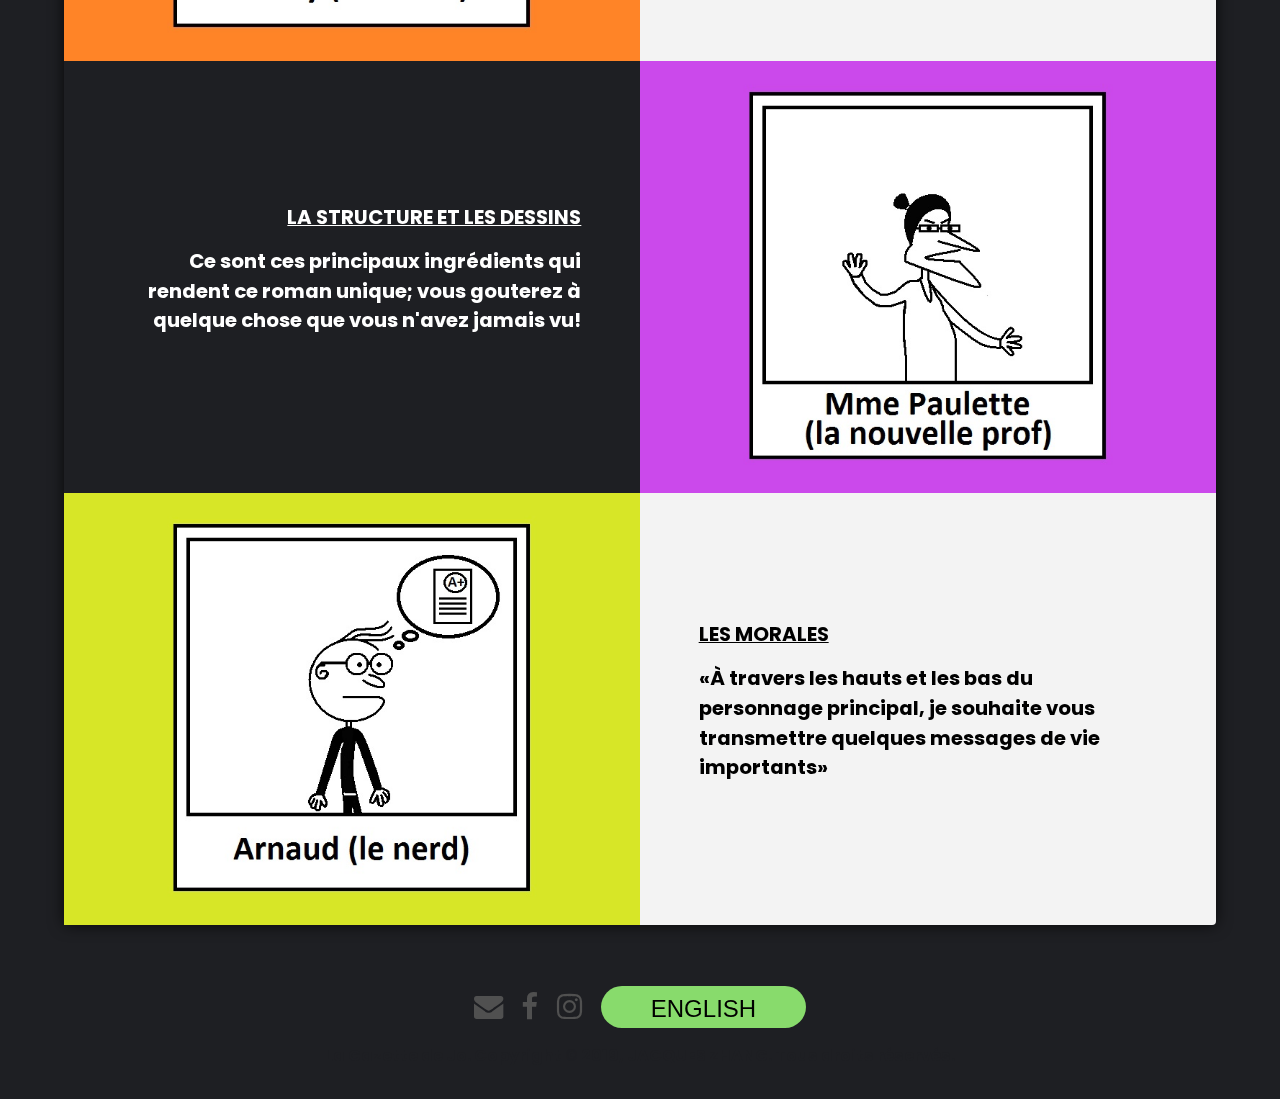
==== commit 0076f49e: "change lang button added" ====
--- a/index.html
+++ b/index.html
@@ -93,7 +93,7 @@
 						<li><a href="#" class="icon fa-instagram" style="color:#505050"><span class="label">Instagram</span></a></li>
 						<!--<li><a href="#" class="icon fa-envelope-o" style="color:#000000"><span class="label">Email</span></a></li>-->
 						<!-- english -->
-						<li><h3><a href="en.html" style="color:#505050"><u>Web site in english</u></a></h3></li>
+						<a href="en.html"><button class="changelangbutton">English</button></a>
 						<h4>
 							La Gazette de Jo. Copyright © 2019, JACQUES ZHANG. Tous droits réservés.
 						</h4>
--- a/assets/css/main.css
+++ b/assets/css/main.css
@@ -3205,6 +3205,21 @@
 
 .buybutton:hover {background-color: #ffff99}
 
+.changelangbutton {
+  display: inline-block;
+  padding: 1px 50px;
+  font-size: 24px;
+  text-align: center;
+  text-decoration: none;
+  outline: none;
+  color: black;
+  background-color: #88DB6C;
+  border: none;
+  border-radius: 30px
+}
+
+.changelangbutton:hover {background-color: #BBF0A9}
+
 
 /* The Modal (background) */
 .modal {
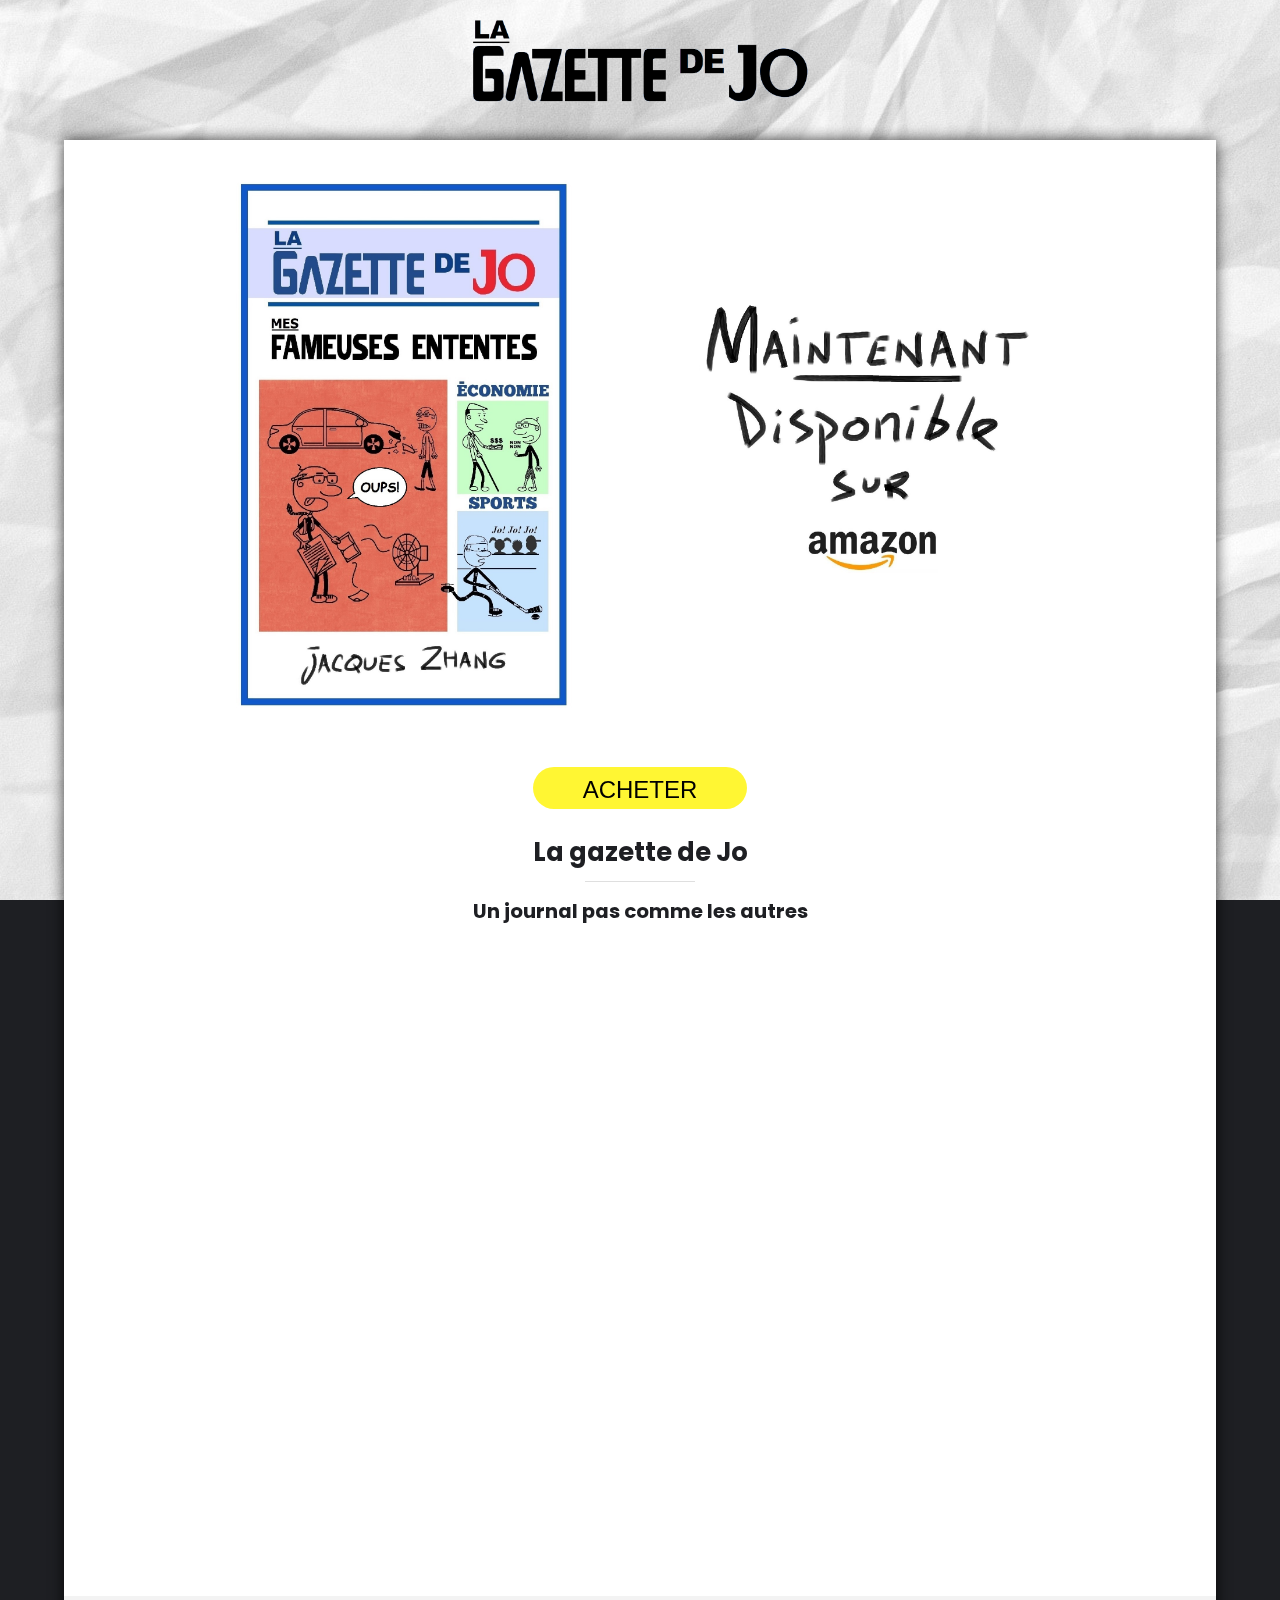
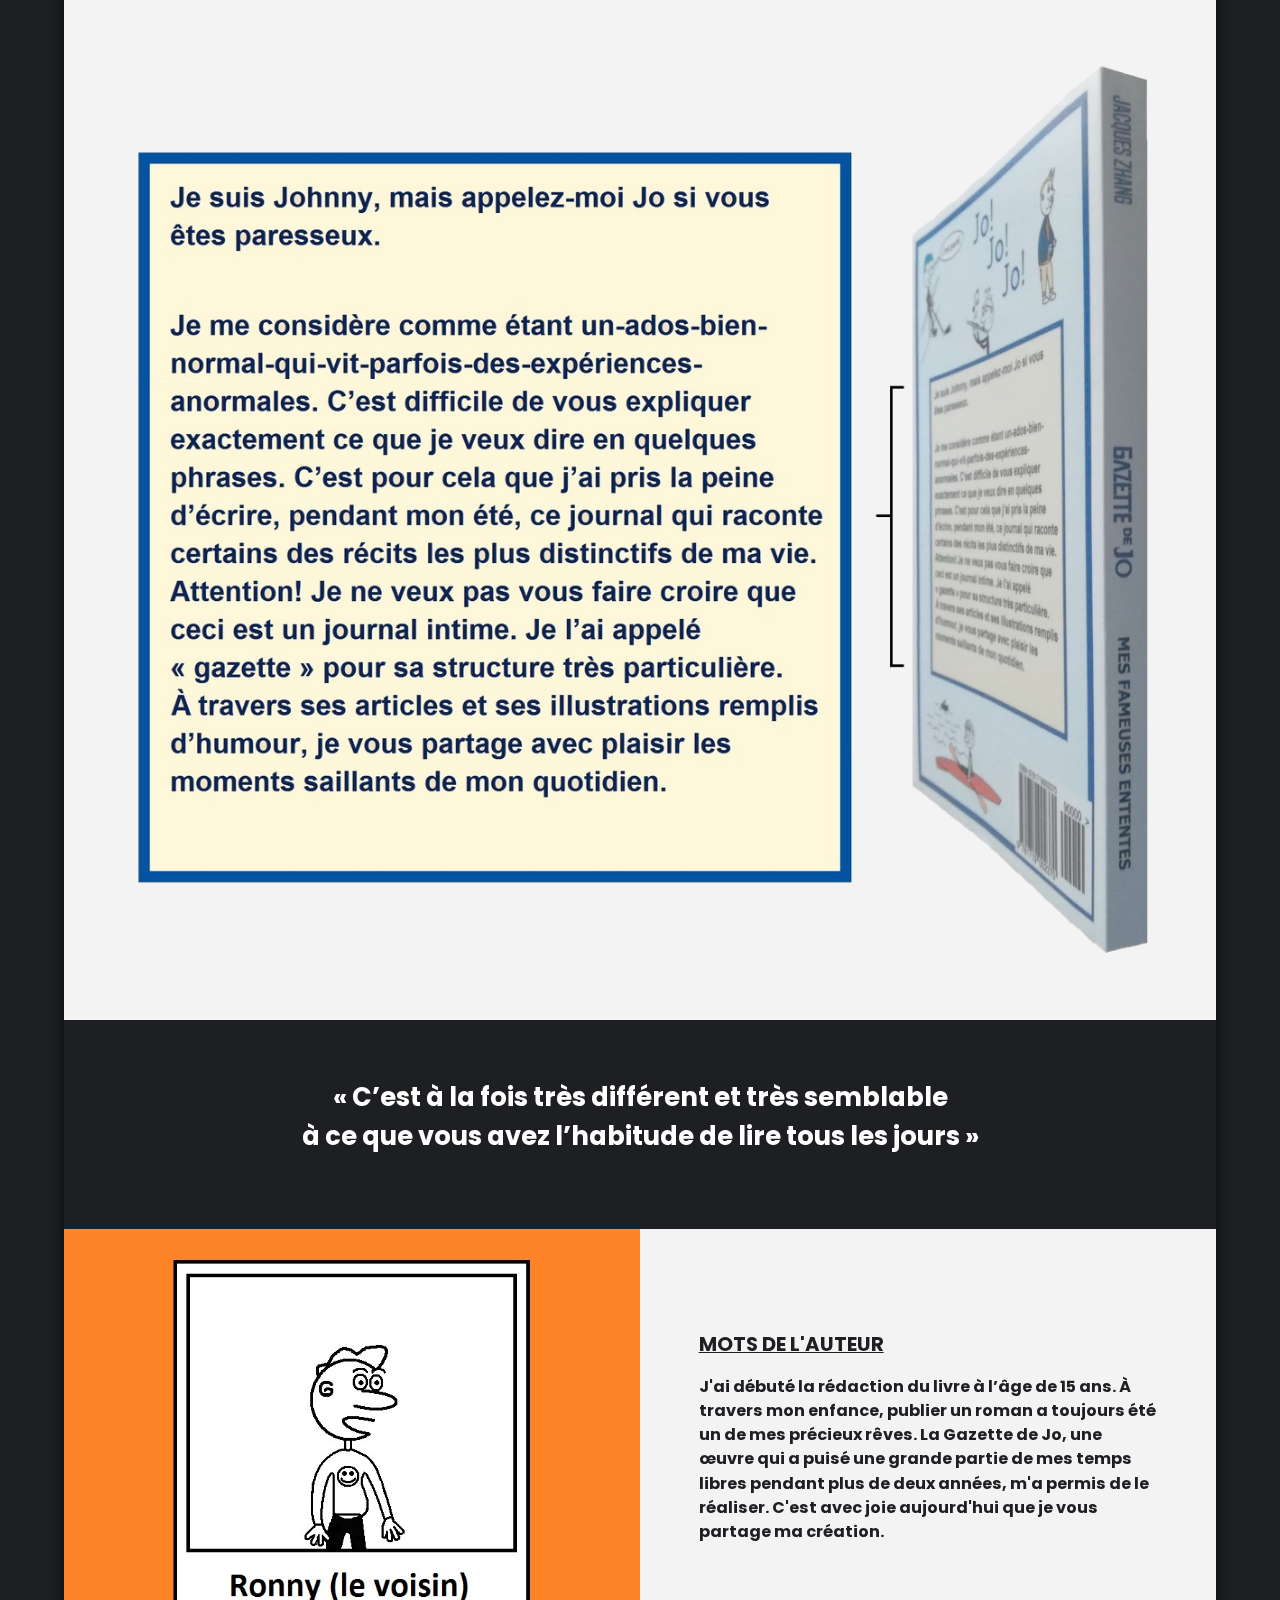
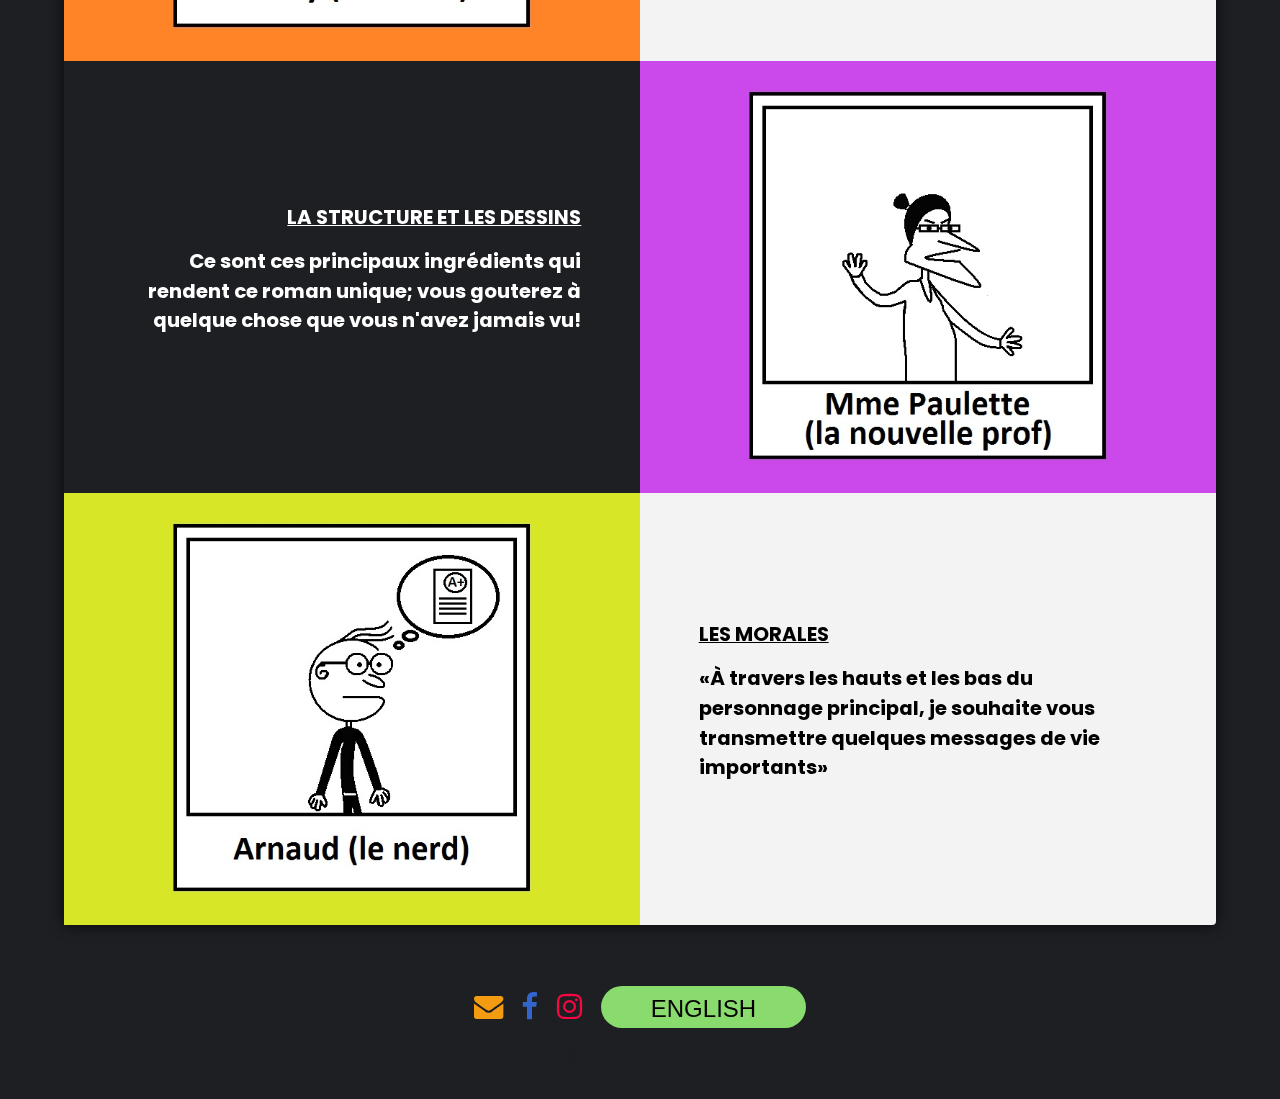
==== commit af278c38: "modif to favicon colors at bottom of page" ====
--- a/index.html
+++ b/index.html
@@ -88,9 +88,9 @@
 				<div class="container">
 					<ul class="icons">
 						<!--<li><a href="#" class="icon fa-twitter" style="color:#000000"><span class="label">Twitter</span></a></li>-->
-						<li><h1 class="icon fa-envelope" style="color:#505050" id="myBtn"></li>
-						<li><a href="#" class="icon fa-facebook" style="color:#505050"><span class="label">Facebook</span></a></li>
-						<li><a href="#" class="icon fa-instagram" style="color:#505050"><span class="label">Instagram</span></a></li>
+						<li><h1 class="icon fa-envelope" style="color:#F39C12" id="myBtn"></li>
+						<li><a href="#" class="icon fa-facebook" style="color:#3366cc"><span class="label">Facebook</span></a></li>
+						<li><a href="#" class="icon fa-instagram" style="color:#f90643"><span class="label">Instagram</span></a></li>
 						<!--<li><a href="#" class="icon fa-envelope-o" style="color:#000000"><span class="label">Email</span></a></li>-->
 						<!-- english -->
 						<a href="en.html"><button class="changelangbutton">English</button></a>
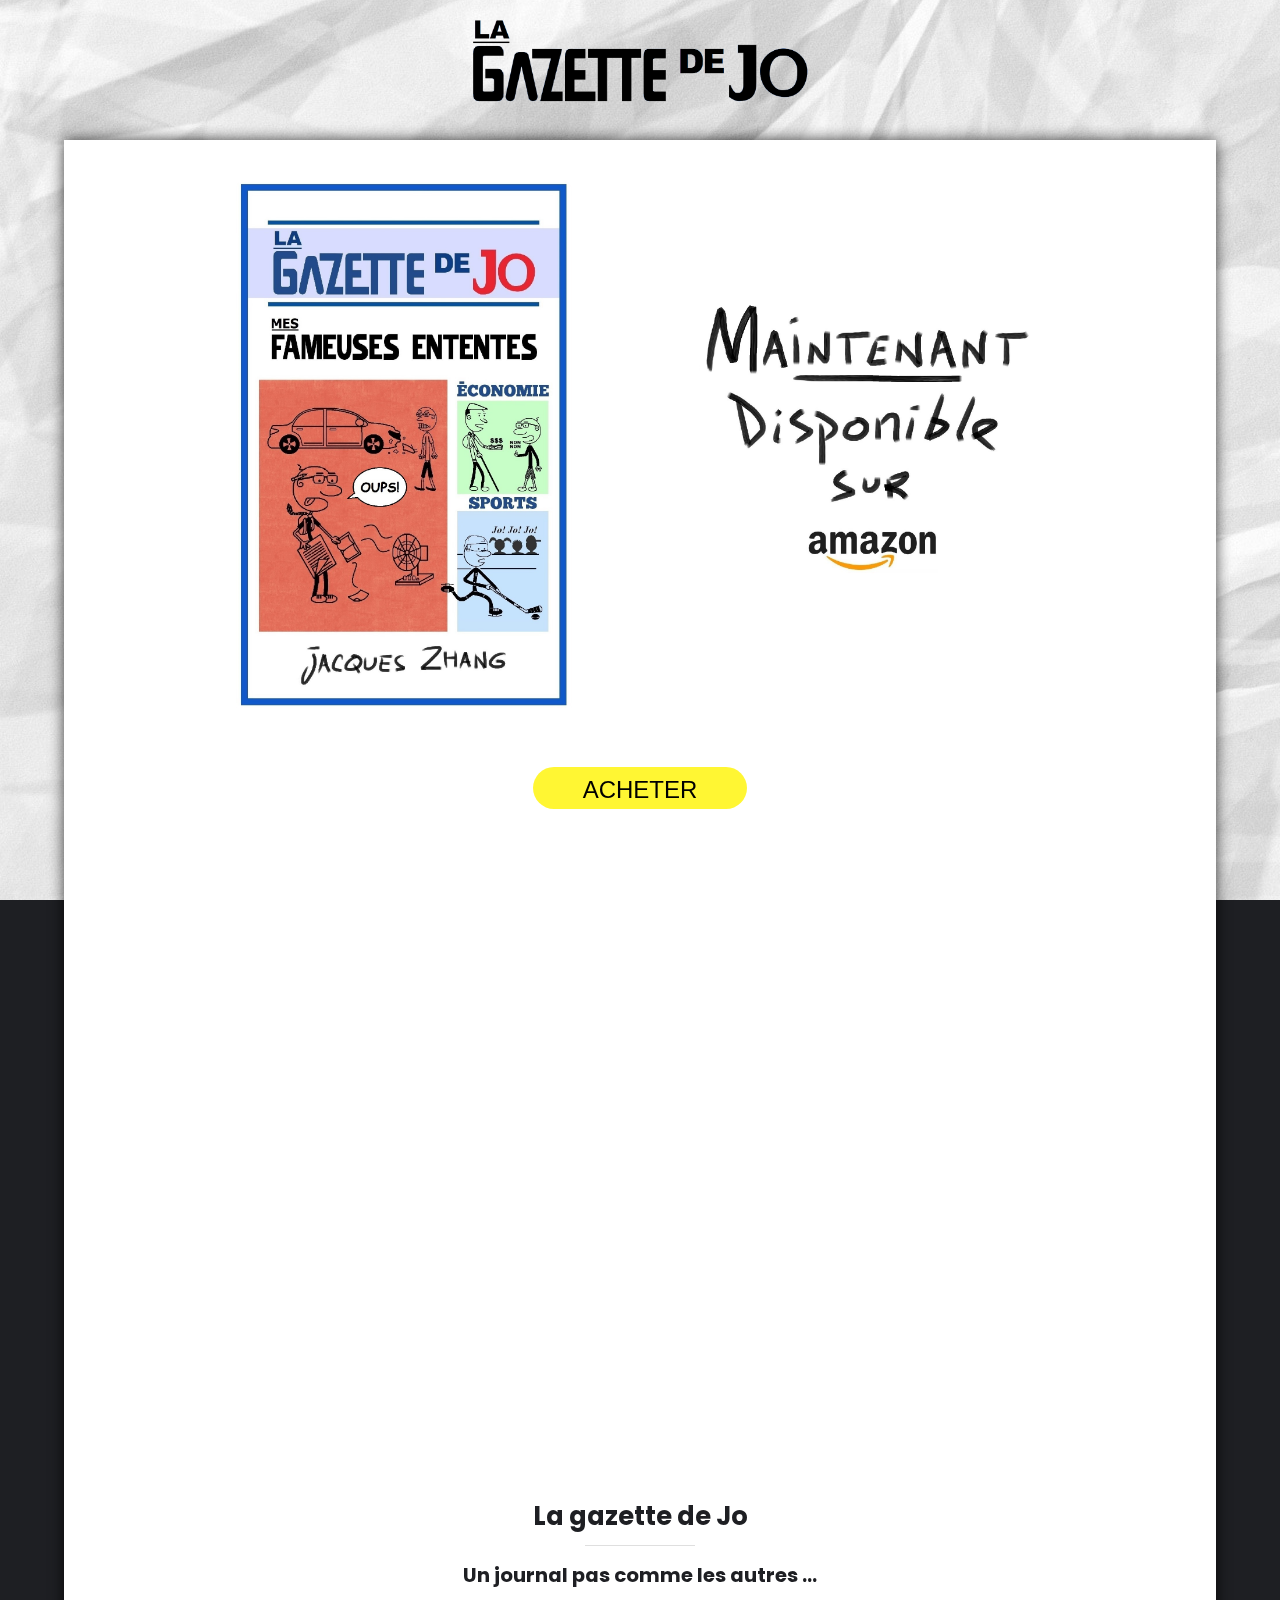
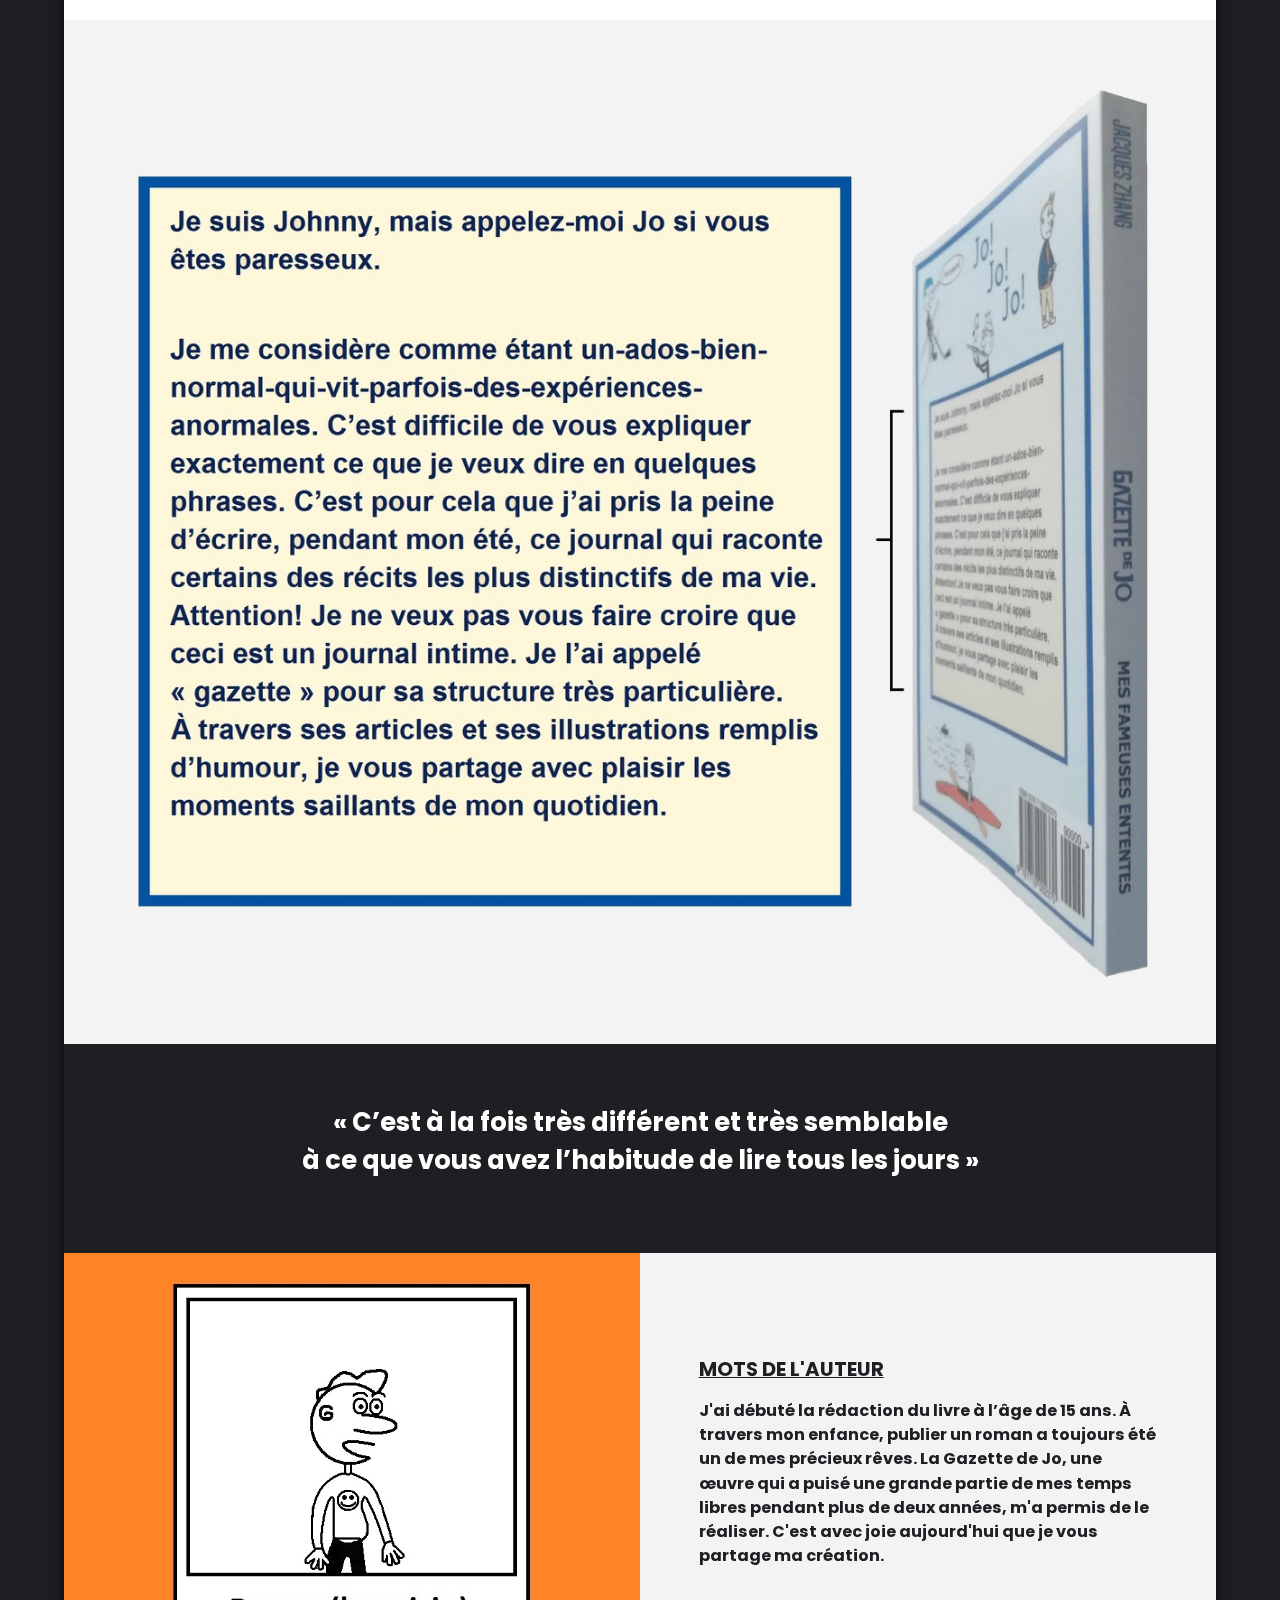
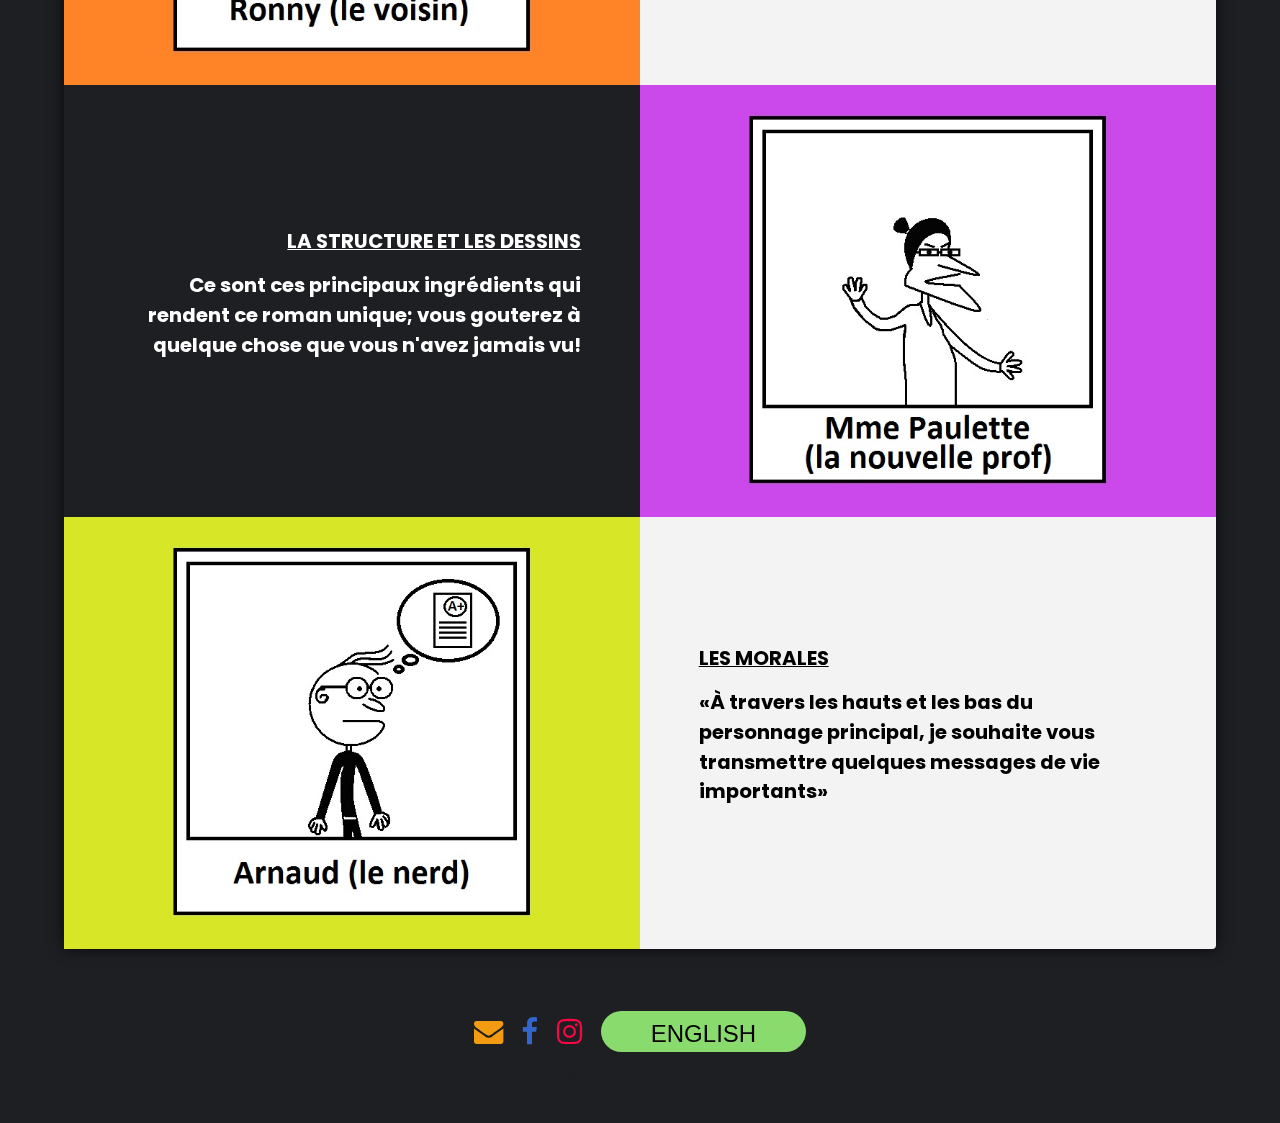
==== commit 78bbd1ad: "changed video placement" ====
--- a/index.html
+++ b/index.html
@@ -29,12 +29,14 @@
 						<header class="special">							
 							<button class="buybutton" onclick="location.href='https://www.amazon.com/gazette-Jo-fameuses-ententes-French/dp/1719002371/ref=sr_1_2?keywords=gazette+de+jo&qid=1561827714&s=gateway&sr=8-2'">Acheter</button>
 							<br><br>
-							<h2>La gazette de Jo</h2>
-							<h3>Un journal pas comme les autres</h3>
 							
 							<div class="videoWrapper">
 							<iframe width="100%" height="349" src="https://www.youtube.com/embed/JRRqluKBMIY" frameborder="0" allow="accelerometer; autoplay; encrypted-media; gyroscope; picture-in-picture" allowfullscreen></iframe>
 							</div>
+							
+							<br>
+							<h2>La gazette de Jo</h2>
+							<h3>Un journal pas comme les autres ...</h3>
 						</header>
 						
 						<div class="content">
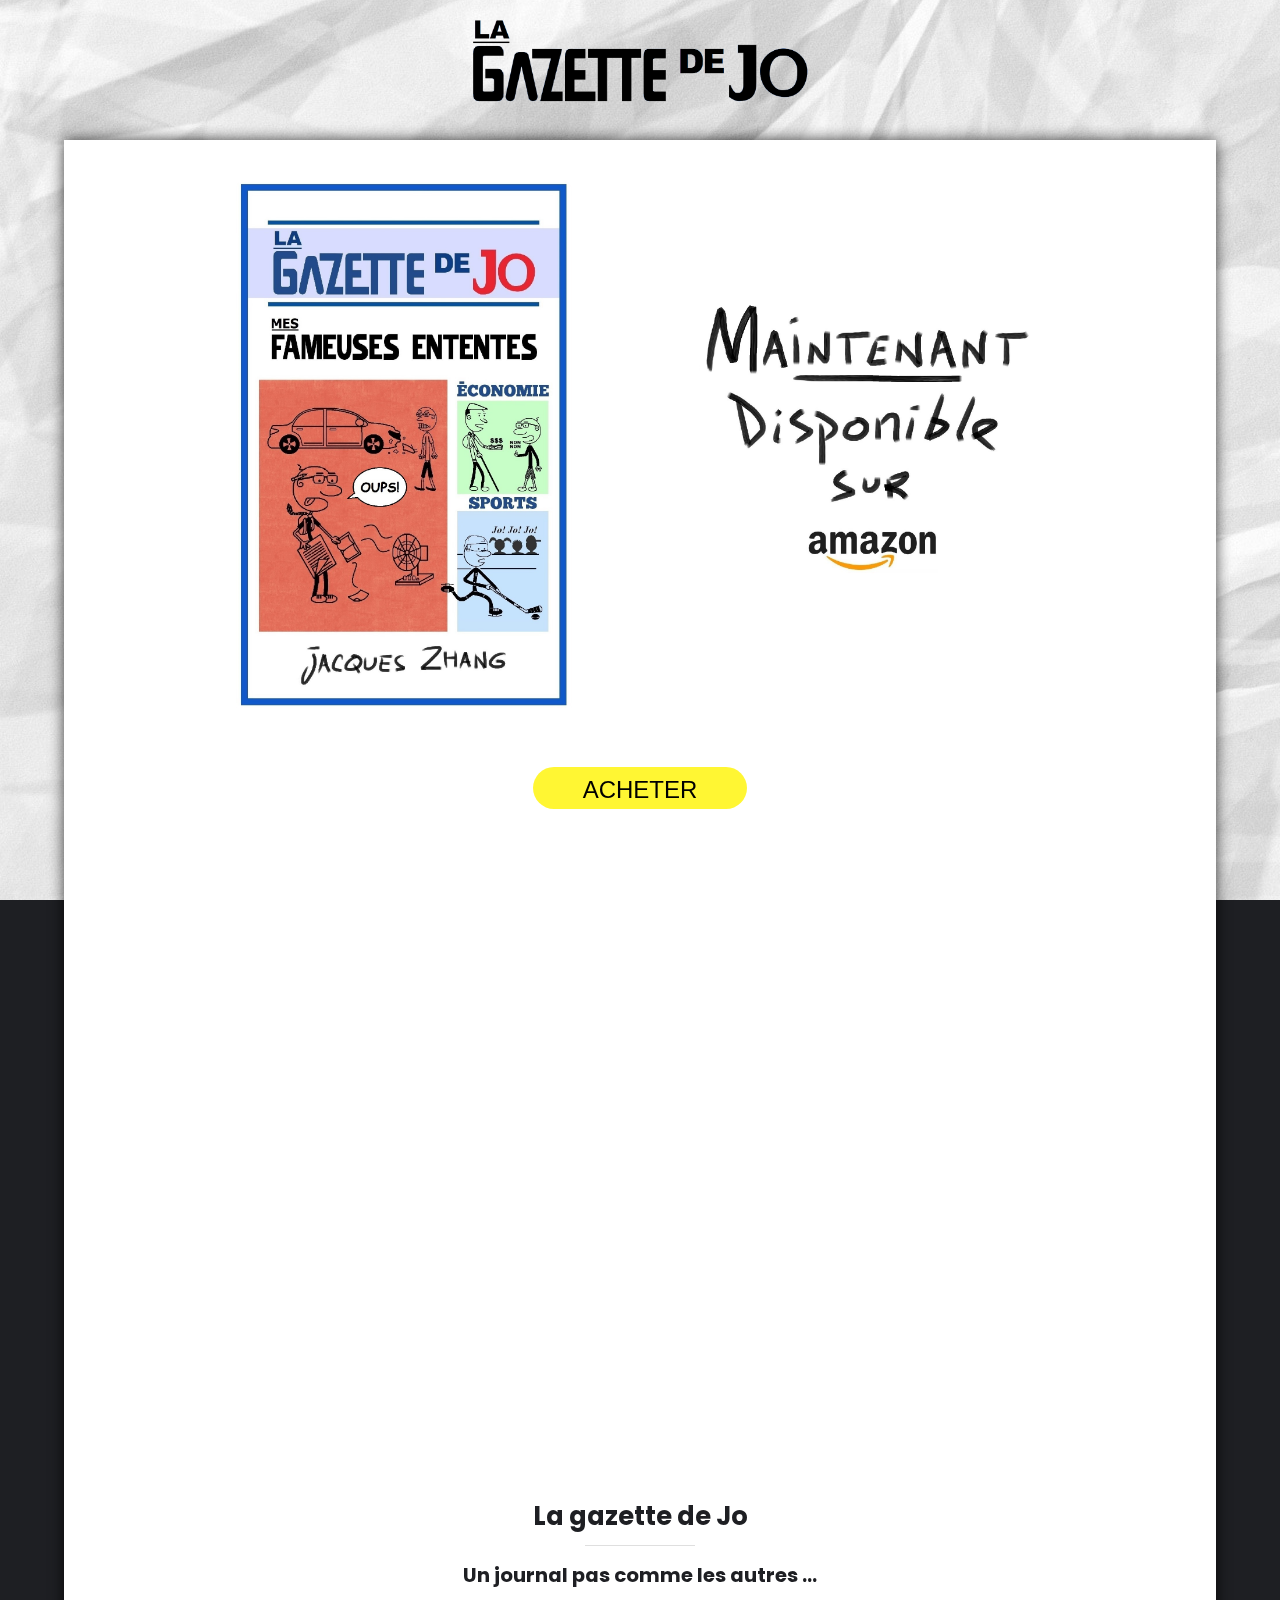
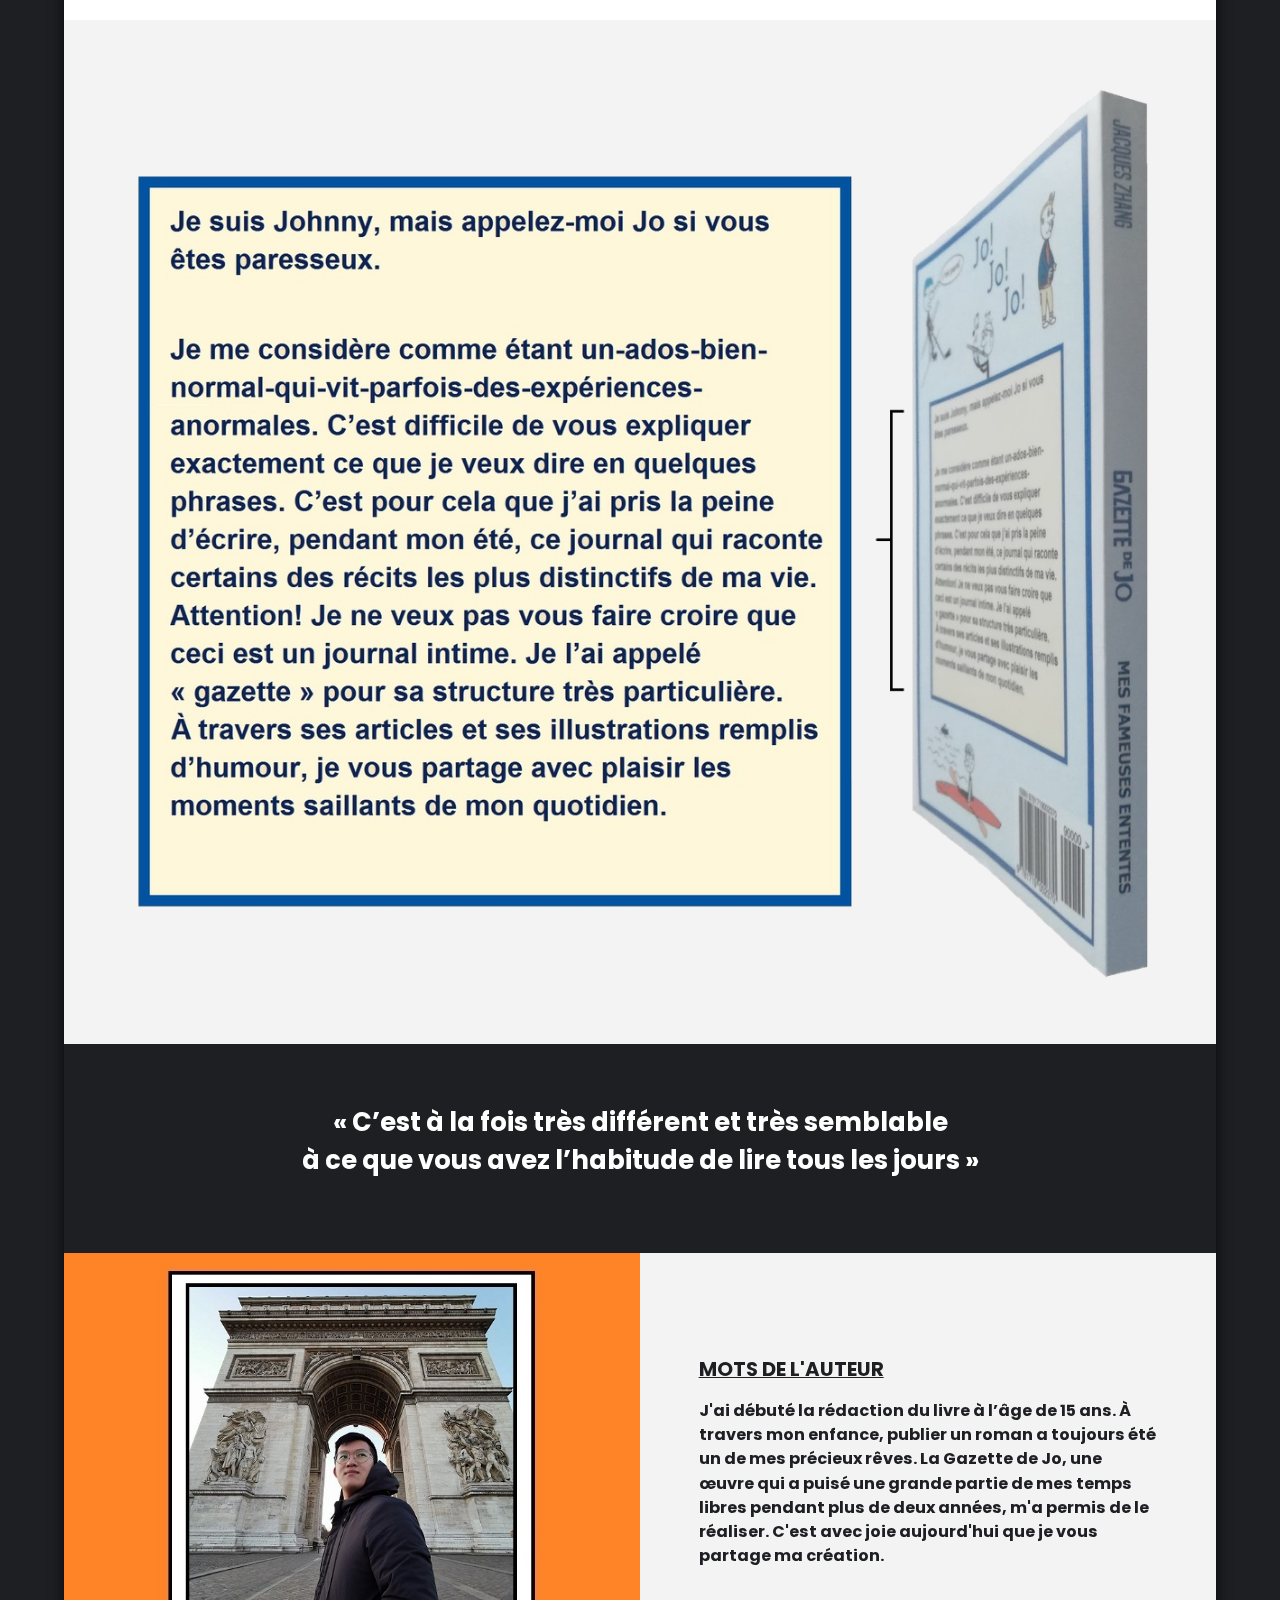
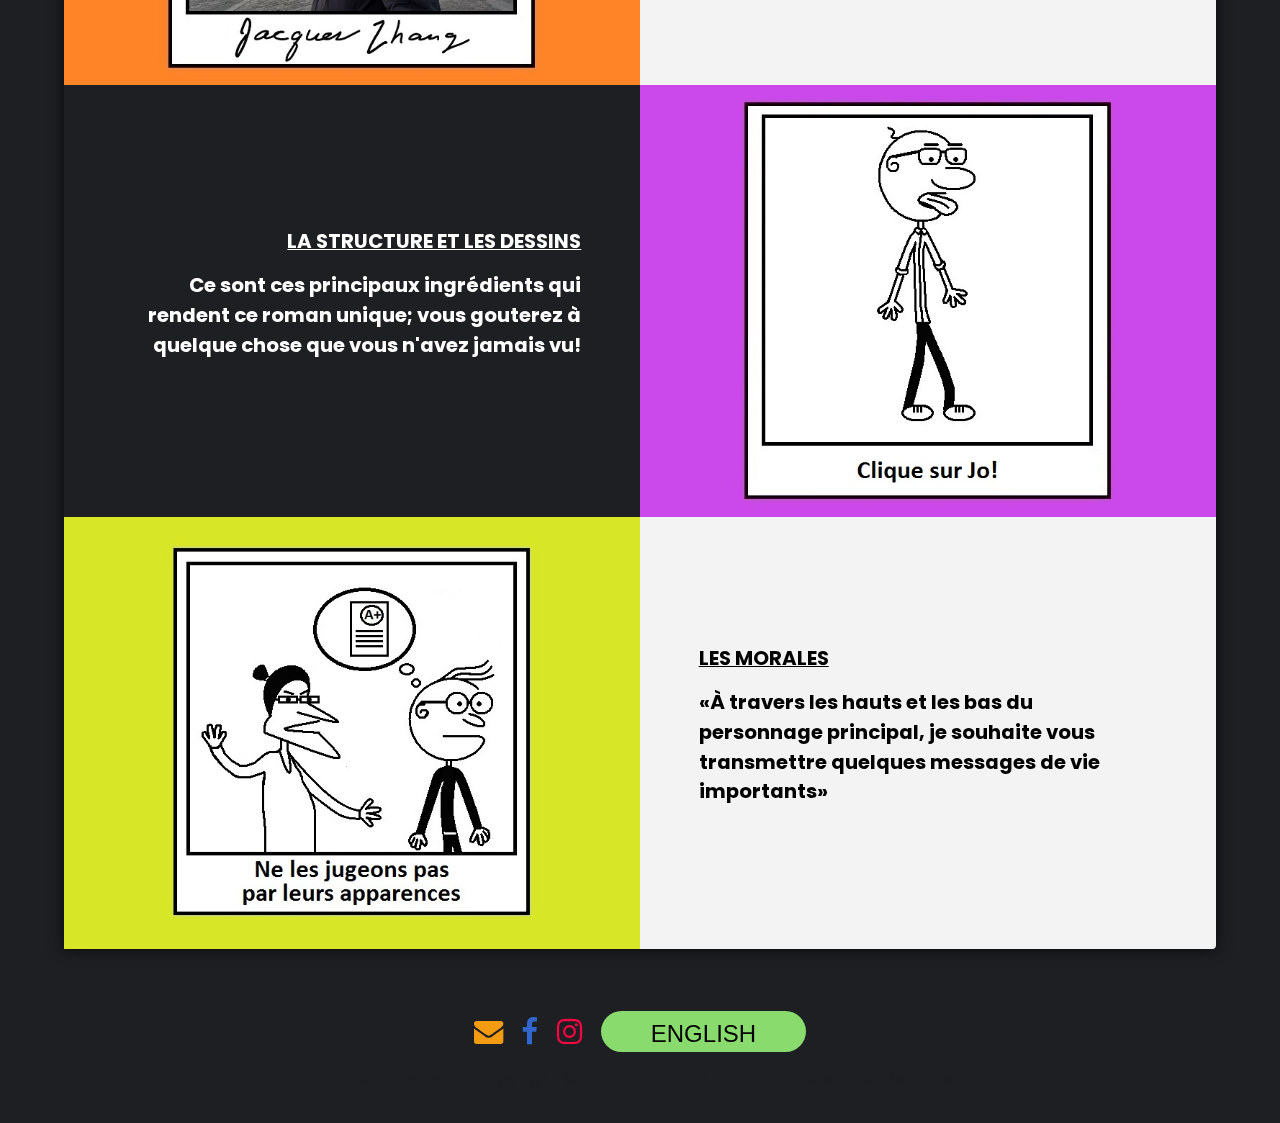
==== commit d547f4a8: "changed images + added click me on jo img feature" ====
--- a/index.html
+++ b/index.html
@@ -23,7 +23,7 @@
 					<section id="one" class="wrapper style1">
 
 						<div class="image fit flush">
-							<img src="images/pic02.jpg" alt=""/>
+							<img src="images/couverture.jpg" alt=""/>
 						</div>
 					
 						<header class="special">							
@@ -41,7 +41,7 @@
 						
 						<div class="content">
 							<div class="image fit flush" >
-								<img src="images/preview.png" alt=""/>
+								<img src="images/apercu.png" alt=""/>
 							</div>
 						</div>
 						
@@ -57,7 +57,7 @@
 				<!-- Three -->
 					<section id="three" class="wrapper">
 						<div class="spotlight">
-							<div class="image flush"><img src="images/pic06.jpg" alt="" /></div>
+							<div class="image flush"><img src="images/auteur.jpg" alt="" /></div>
 							<div class="inner">
 								<h3><u>MOTS DE L'AUTEUR</u></h3>
 								<h4>J'ai débuté la rédaction du livre à l’âge de 15 ans. 
@@ -67,14 +67,14 @@
 							</div>
 						</div>
 						<div class="spotlight alt">
-							<div class="image flush"><img src="images/pic07.jpg" alt="" /></div>
+							<div class="image flush"><img id="top_img" src="images/switch/1.1.jpg" alt="" onclick="changeImage(this.id)"/><img id="mid_img" src="images/switch/2.1.jpg" alt="" onclick="changeImage(this.id)"/><img id="bottom_img" src="images/switch/3.1.jpg" alt="" onclick="changeImage(this.id)"/></div>
 							<div  class="inner">
 								<h3 style="color:#FFFFFF"><u>LA STRUCTURE ET LES DESSINS</u></h3>
 								<h3 style="color:#FFFFFF">Ce sont ces principaux ingrédients qui rendent ce roman unique; vous gouterez à quelque chose que vous n'avez jamais vu!</h3>
 							</div>
 						</div>
 						<div class="spotlight">
-							<div class="image flush"><img src="images/pic08.jpg" alt="" /></div>
+							<div class="image flush"><img src="images/morales.jpg" alt="" /></div>
 							<div class="inner">
 								<h3 style="color:#000000"><u>LES MORALES</u></h3>
 								<h3 style="color:#000000">«À travers les hauts et les bas du personnage principal, je souhaite vous transmettre quelques messages de vie importants»</h3>
@@ -97,7 +97,7 @@
 						<!-- english -->
 						<a href="en.html"><button class="changelangbutton">English</button></a>
 						<h4>
-							La Gazette de Jo. Copyright © 2019, JACQUES ZHANG. Tous droits réservés.
+							La Gazette de Jo. Copyright © 2020, JACQUES ZHANG. Tous droits réservés.
 						</h4>
 					</ul>
 				</div>
@@ -121,6 +121,6 @@
 			<script src="assets/js/util.js"></script>
 			<script src="assets/js/main.js"></script>
 			<script src="assets/js/modalScript.js"></script>
-
+			<script src="assets/js/myScript.js"></script>
 	</body>
 </html>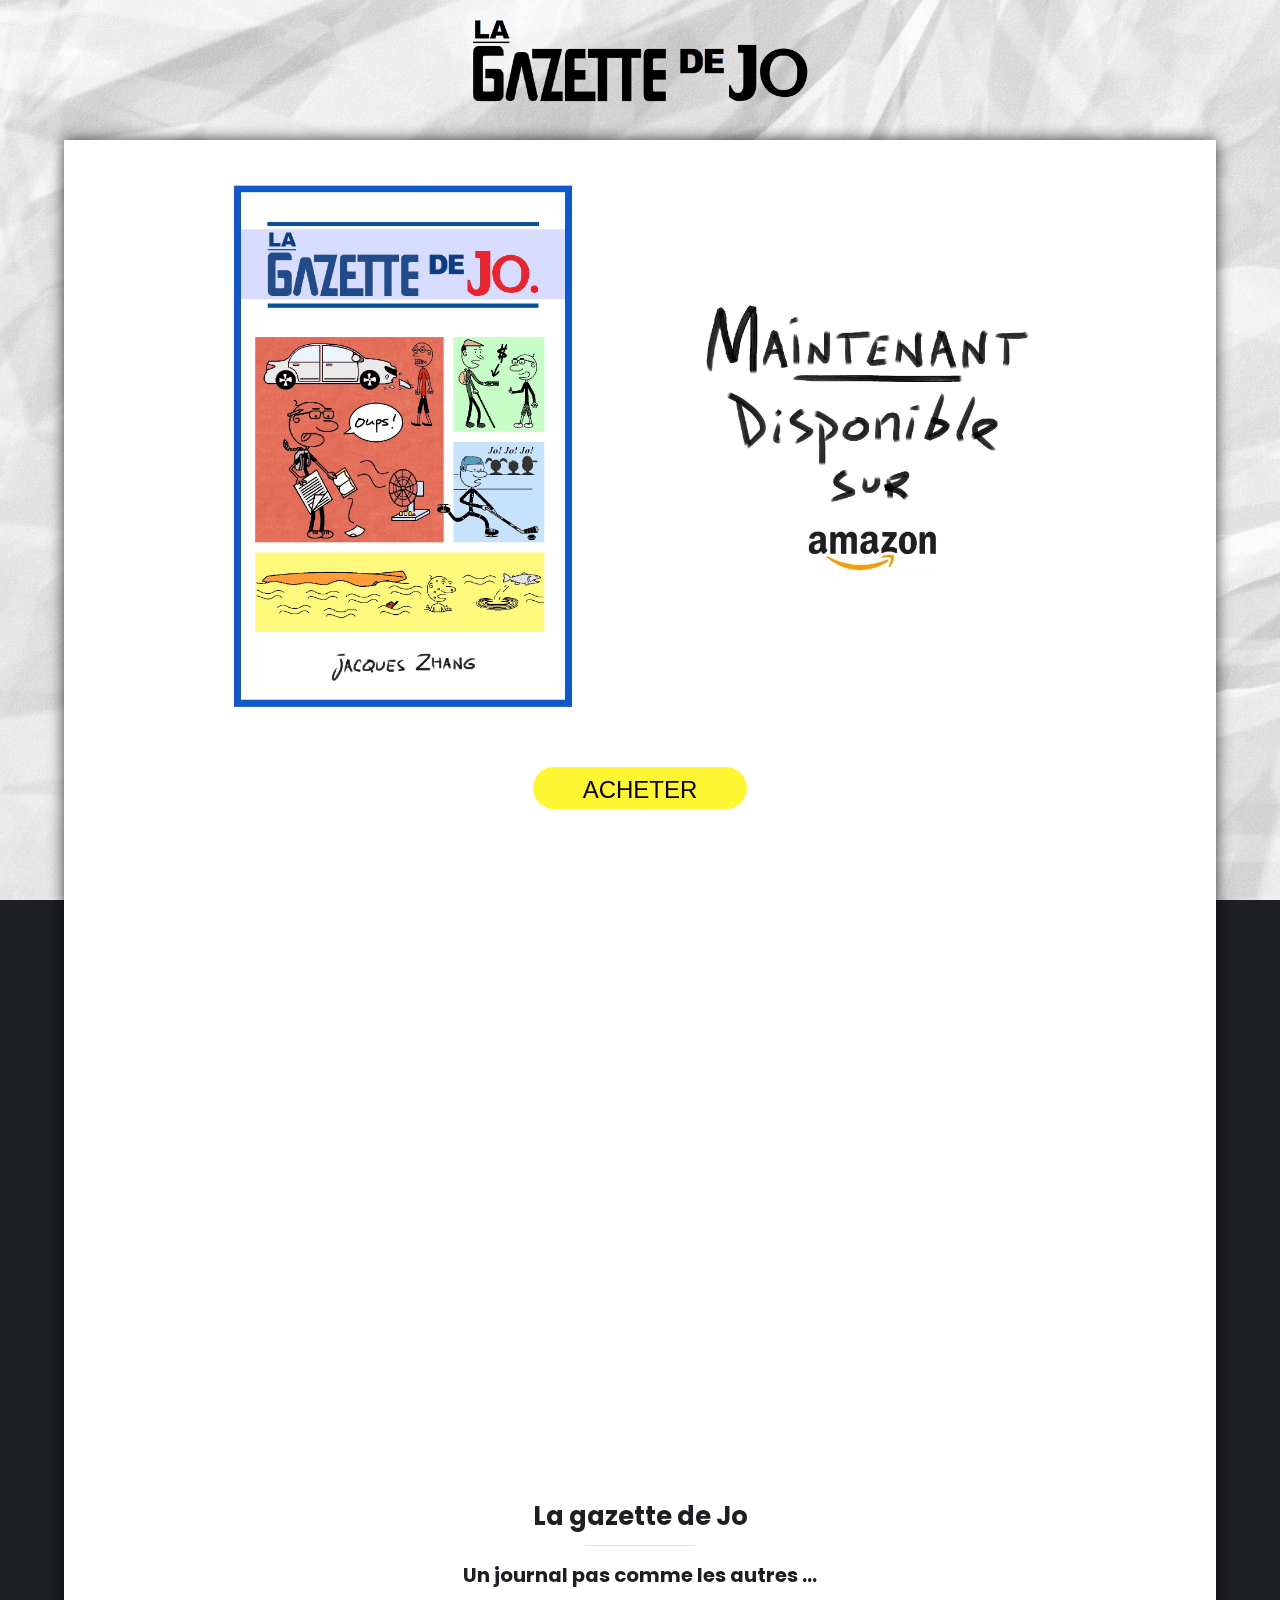
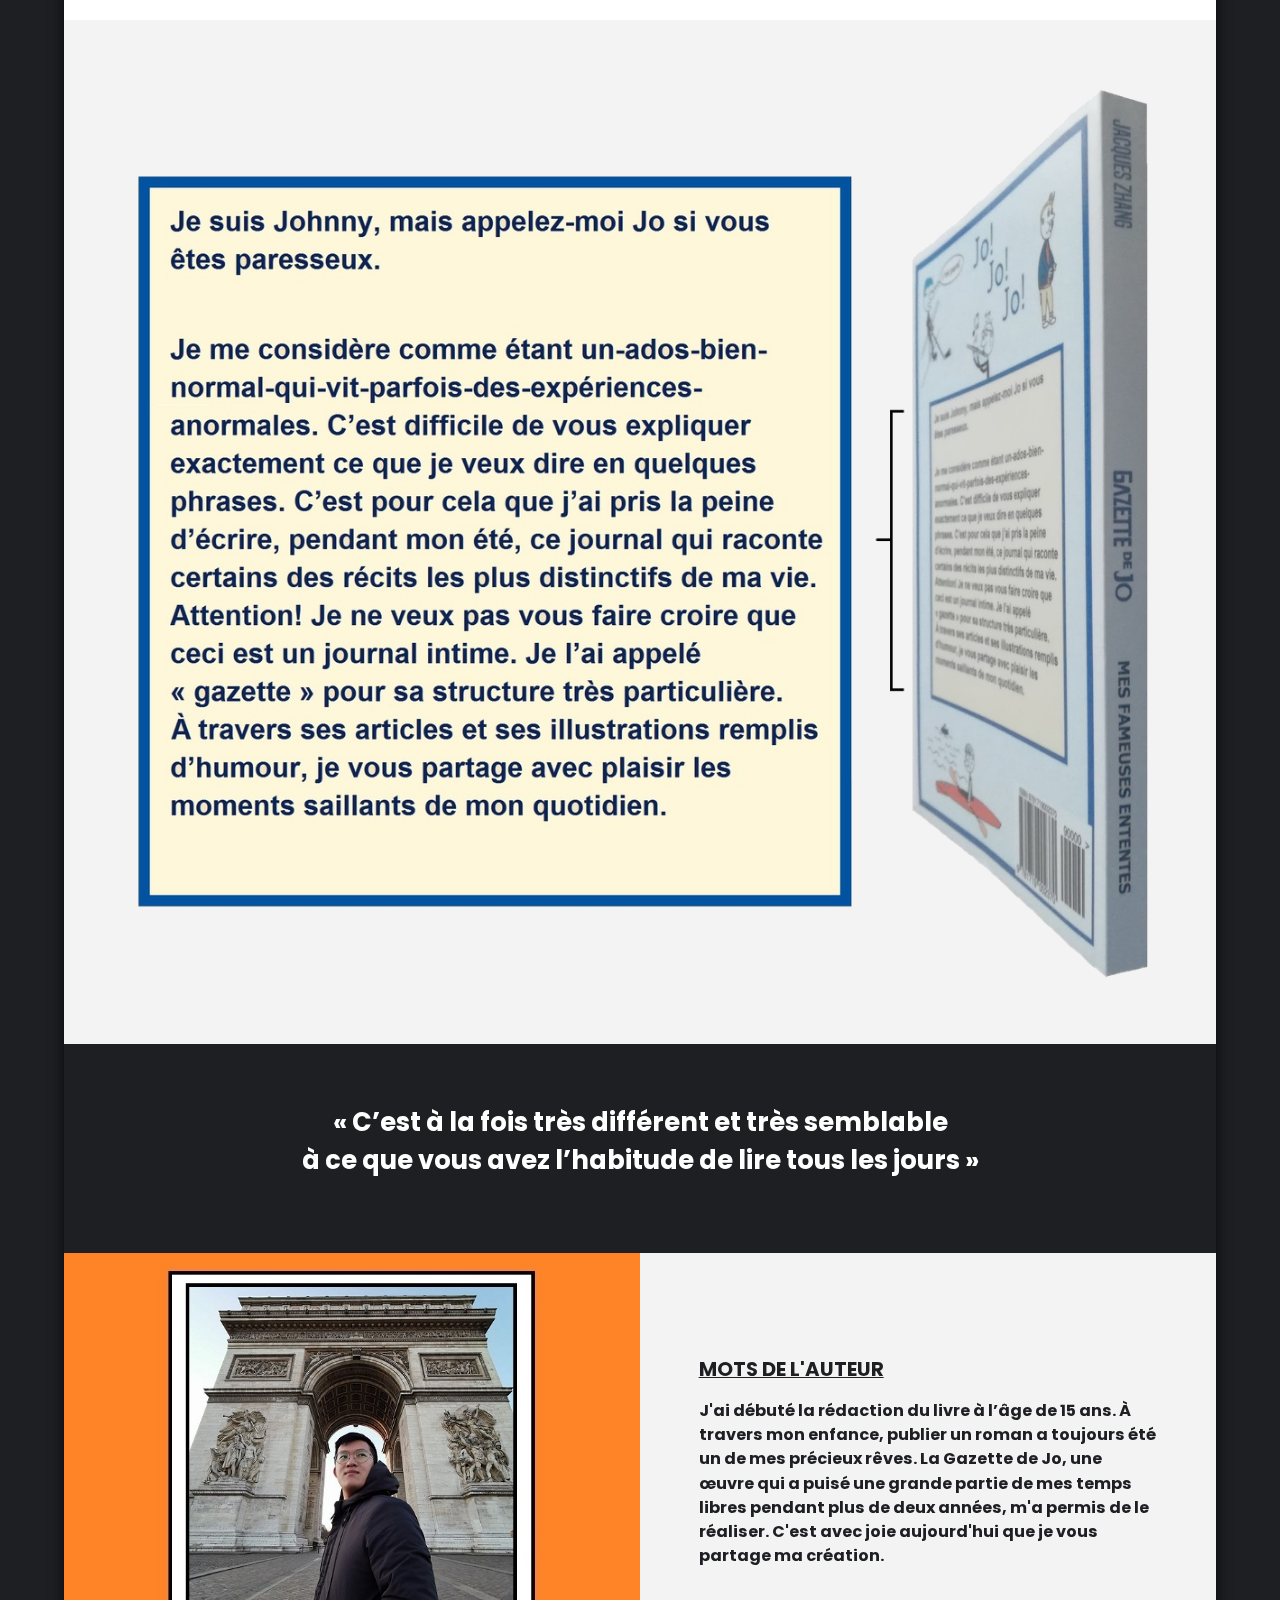
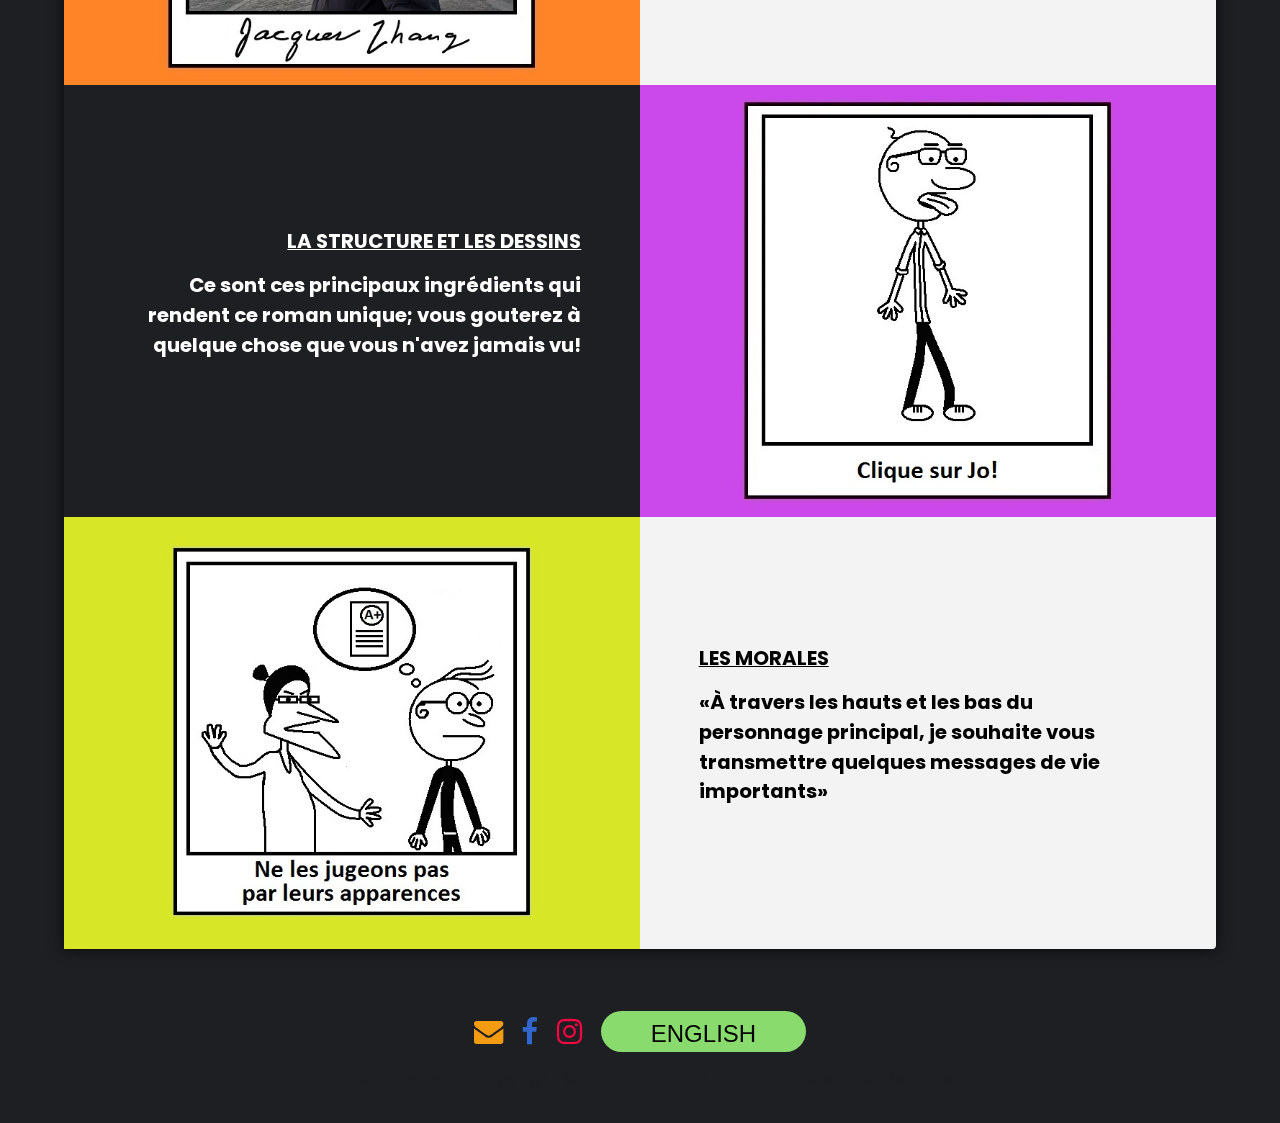
==== commit 876d8c78: "changed cover img" ====
--- a/index.html
+++ b/index.html
@@ -6,6 +6,7 @@
 		<meta charset="utf-8" />
 		<meta name="viewport" content="width=device-width, initial-scale=1" />
 		<link rel="stylesheet" href="assets/css/main.css" />
+		<script src="https://ajax.googleapis.com/ajax/libs/jquery/3.4.1/jquery.min.js"></script>
 	</head>
 	<body>
 
@@ -23,7 +24,7 @@
 					<section id="one" class="wrapper style1">
 
 						<div class="image fit flush">
-							<img src="images/couverture.jpg" alt=""/>
+							<img class="jzimg" src="images/couverture.jpg" alt=""/>
 						</div>
 					
 						<header class="special">							
@@ -121,6 +122,6 @@
 			<script src="assets/js/util.js"></script>
 			<script src="assets/js/main.js"></script>
 			<script src="assets/js/modalScript.js"></script>
-			<script src="assets/js/myScript.js"></script>
+			<script src="assets/js/myscript.js"></script>
 	</body>
 </html>